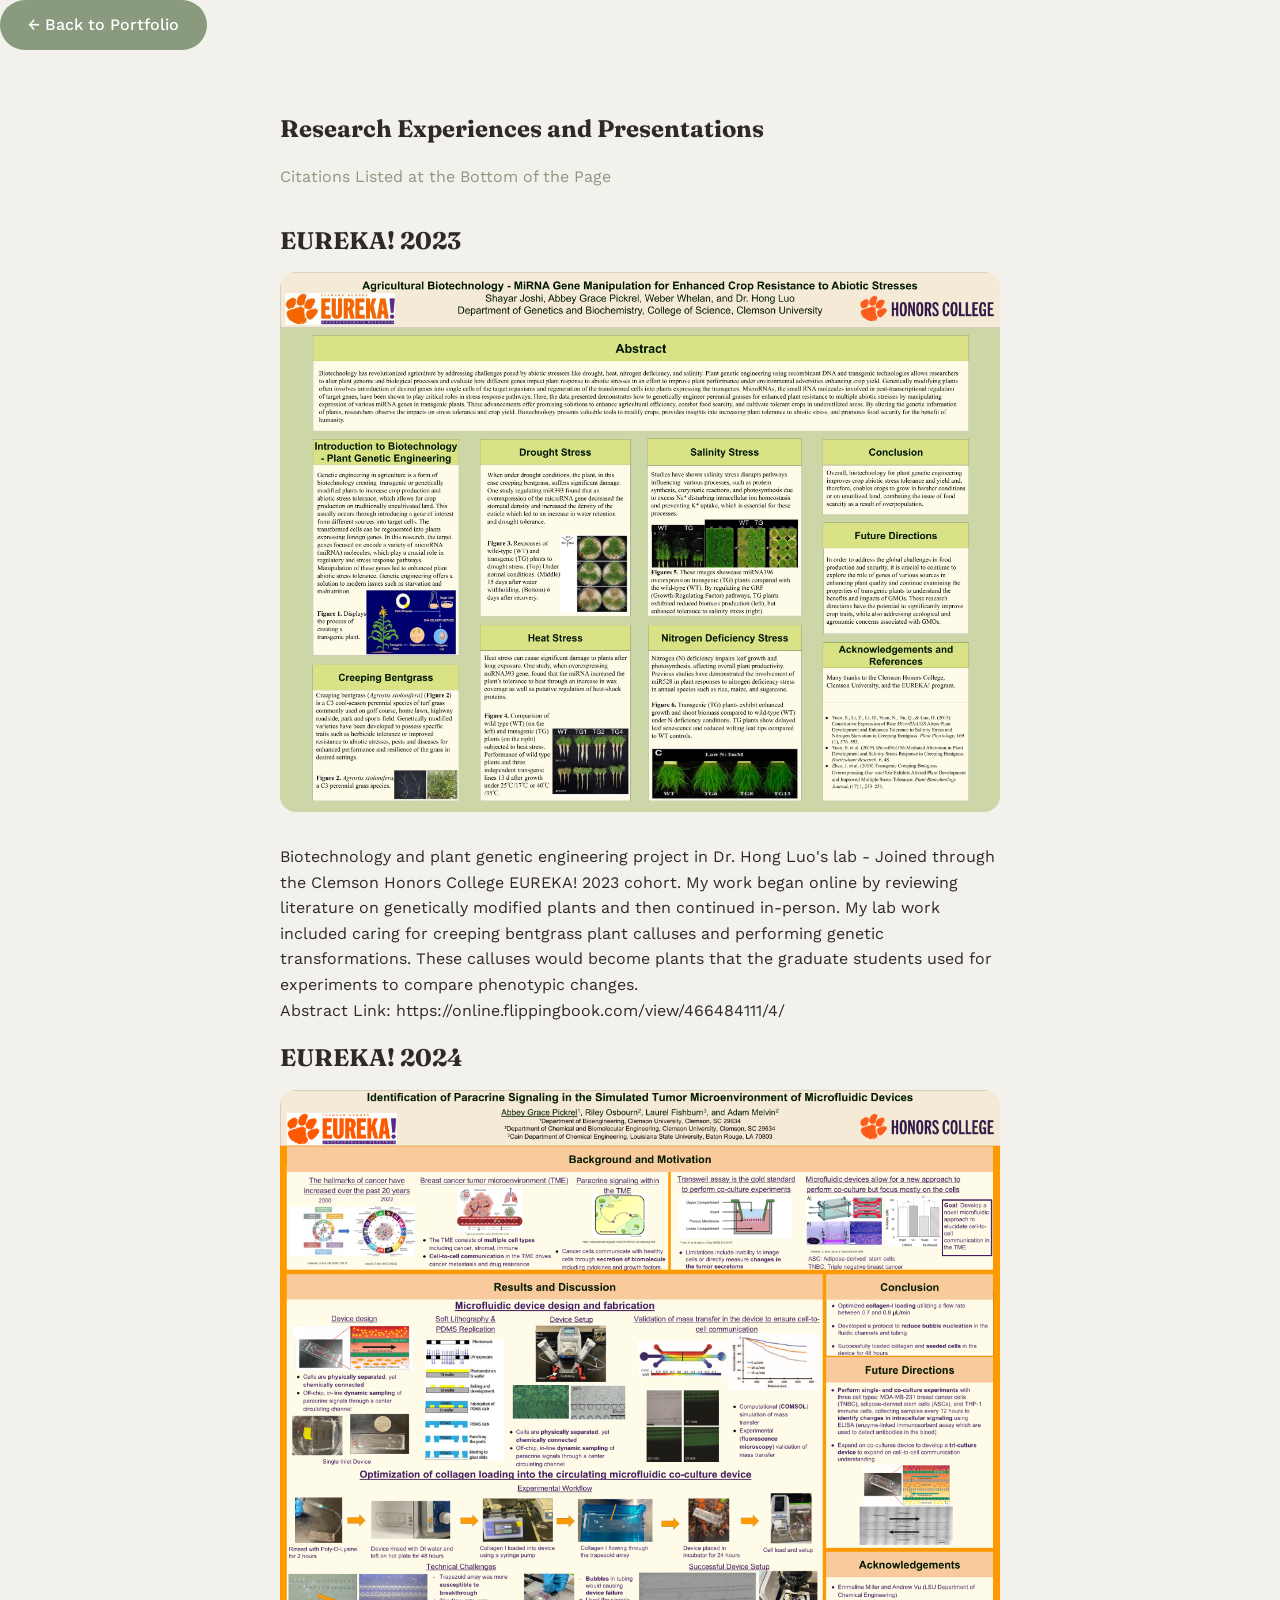
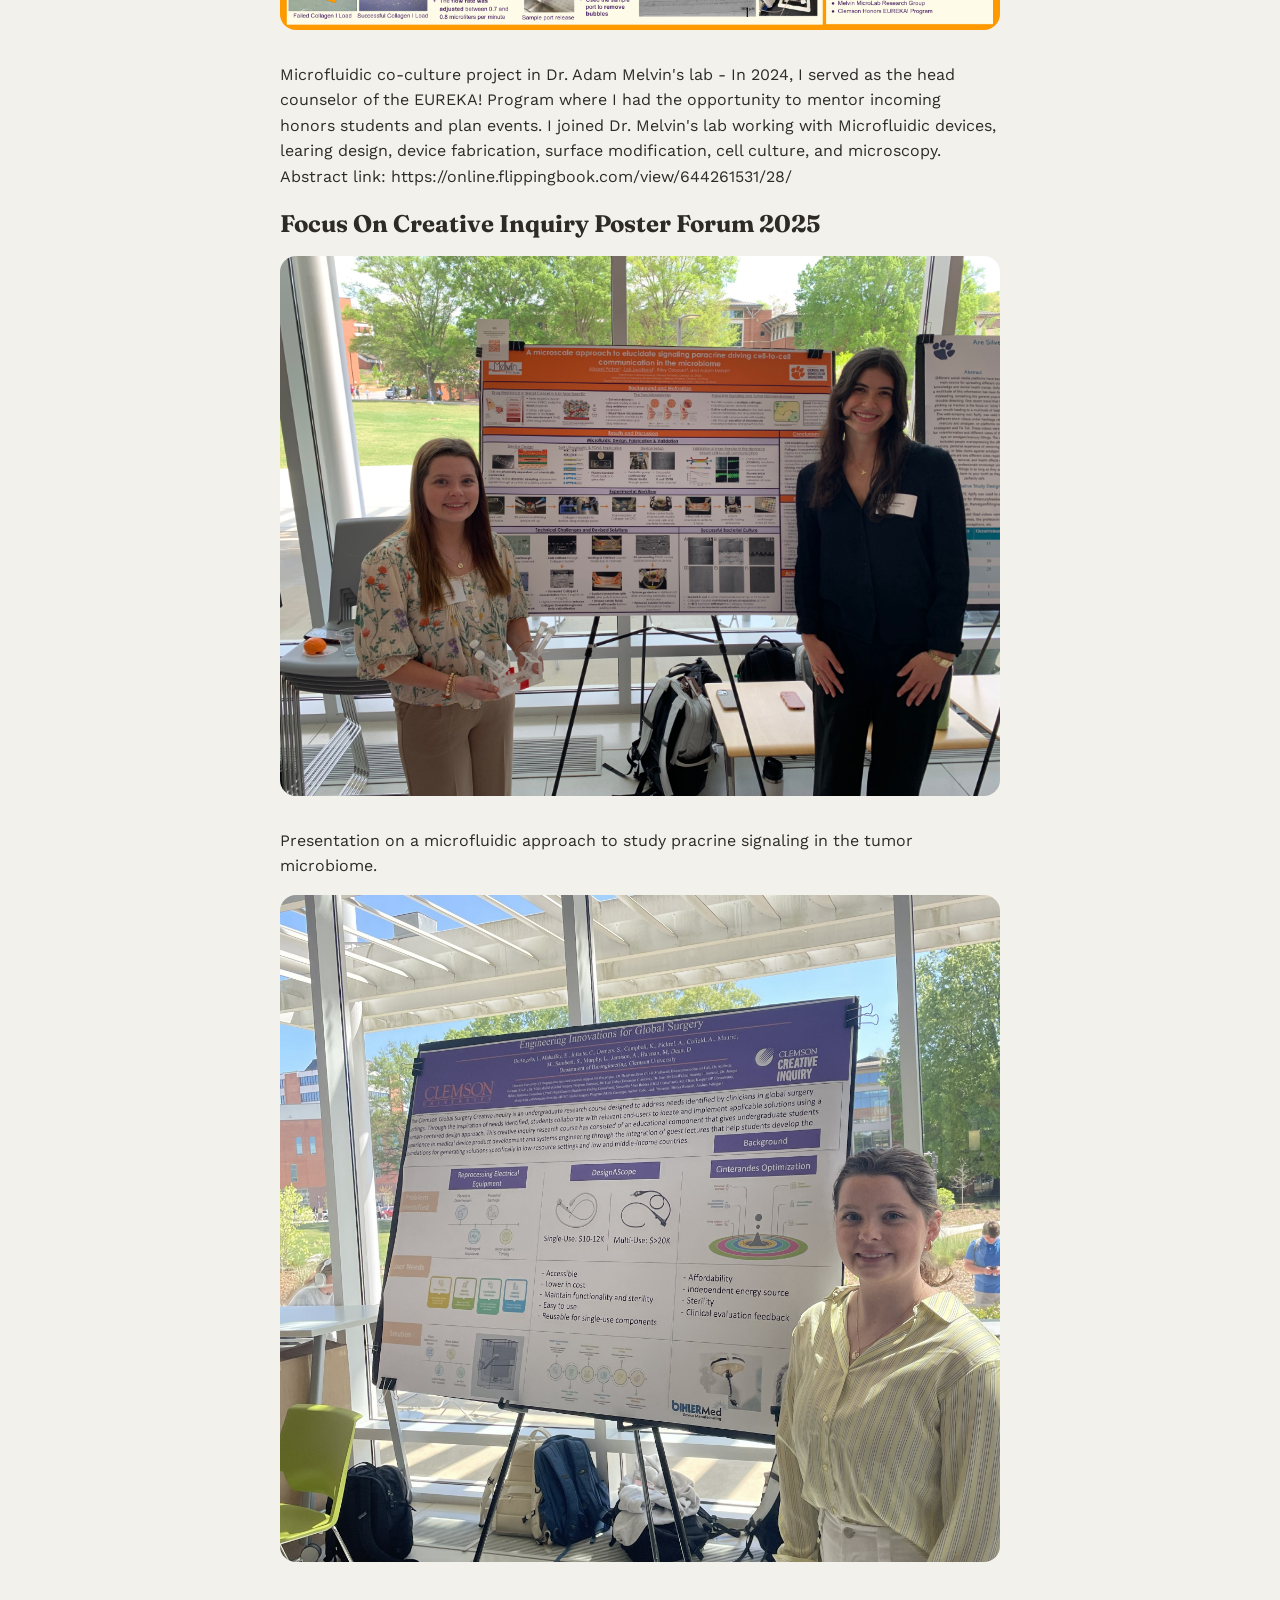
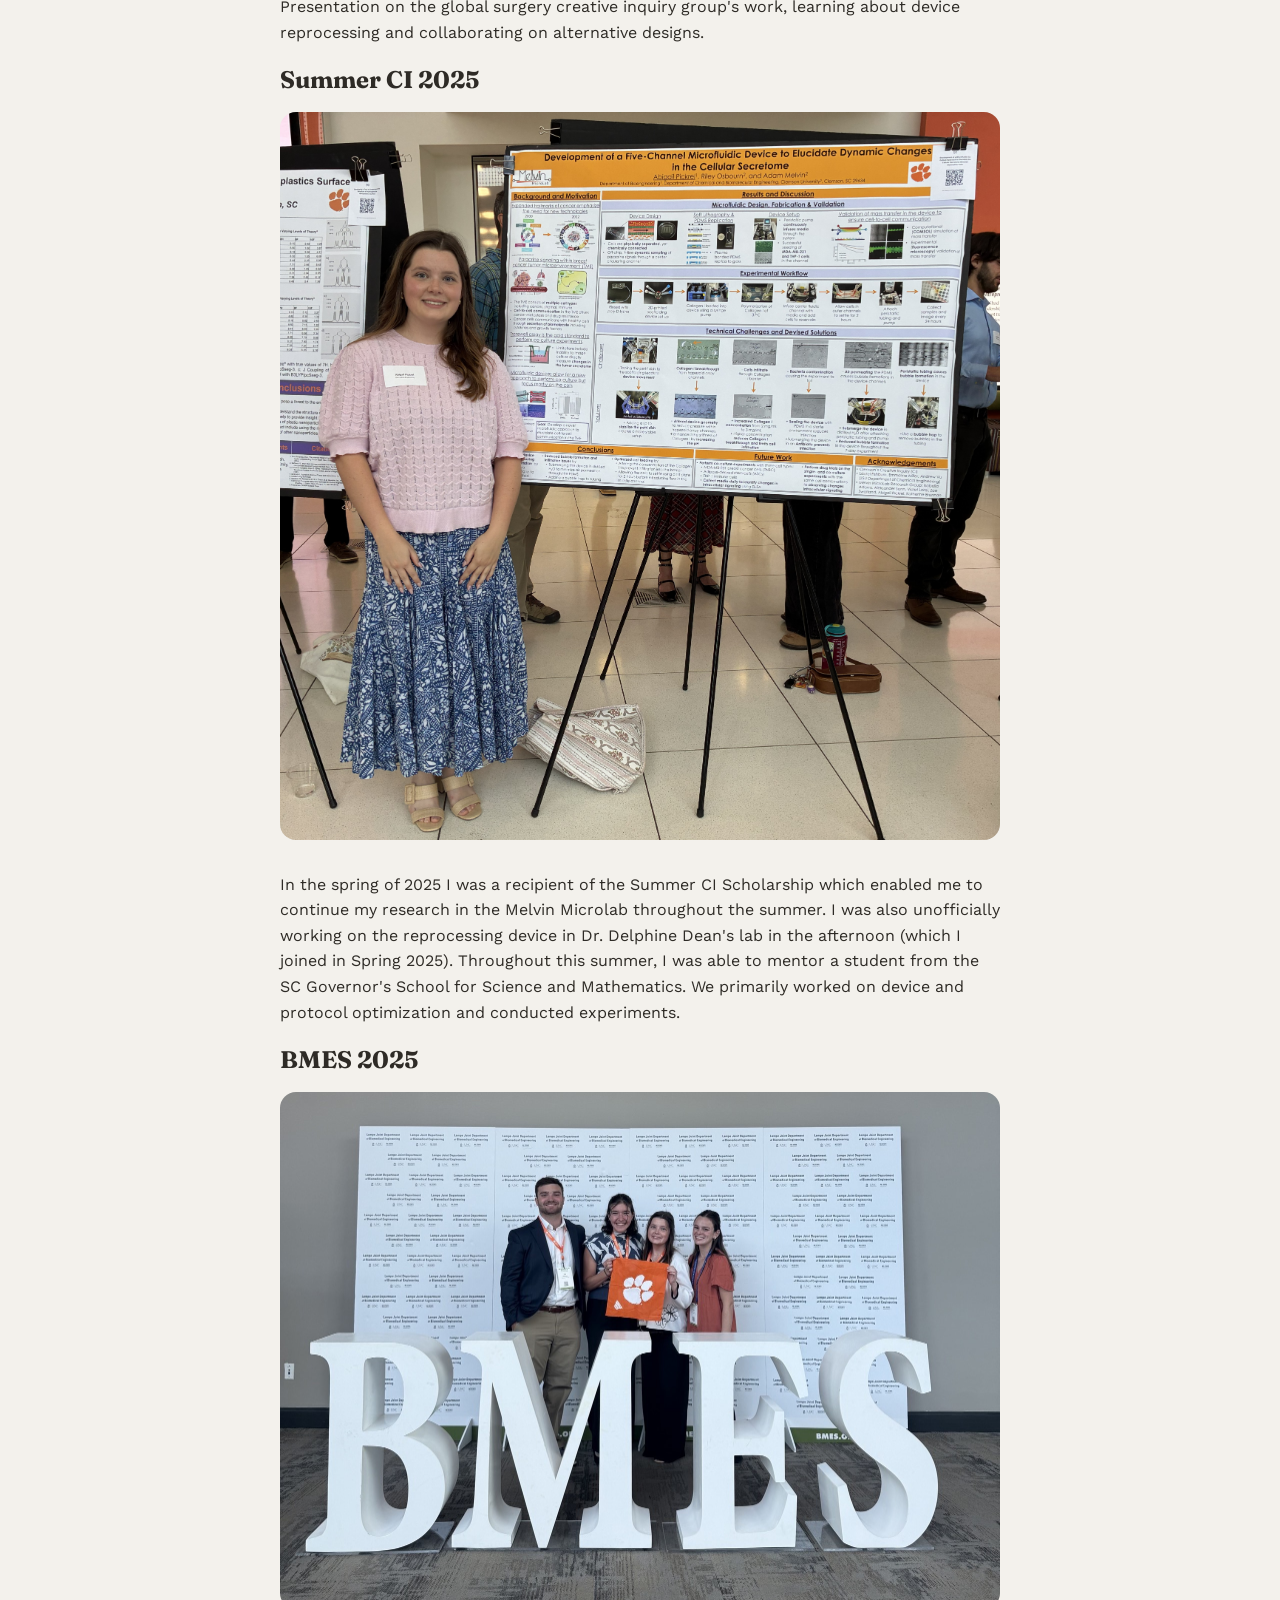
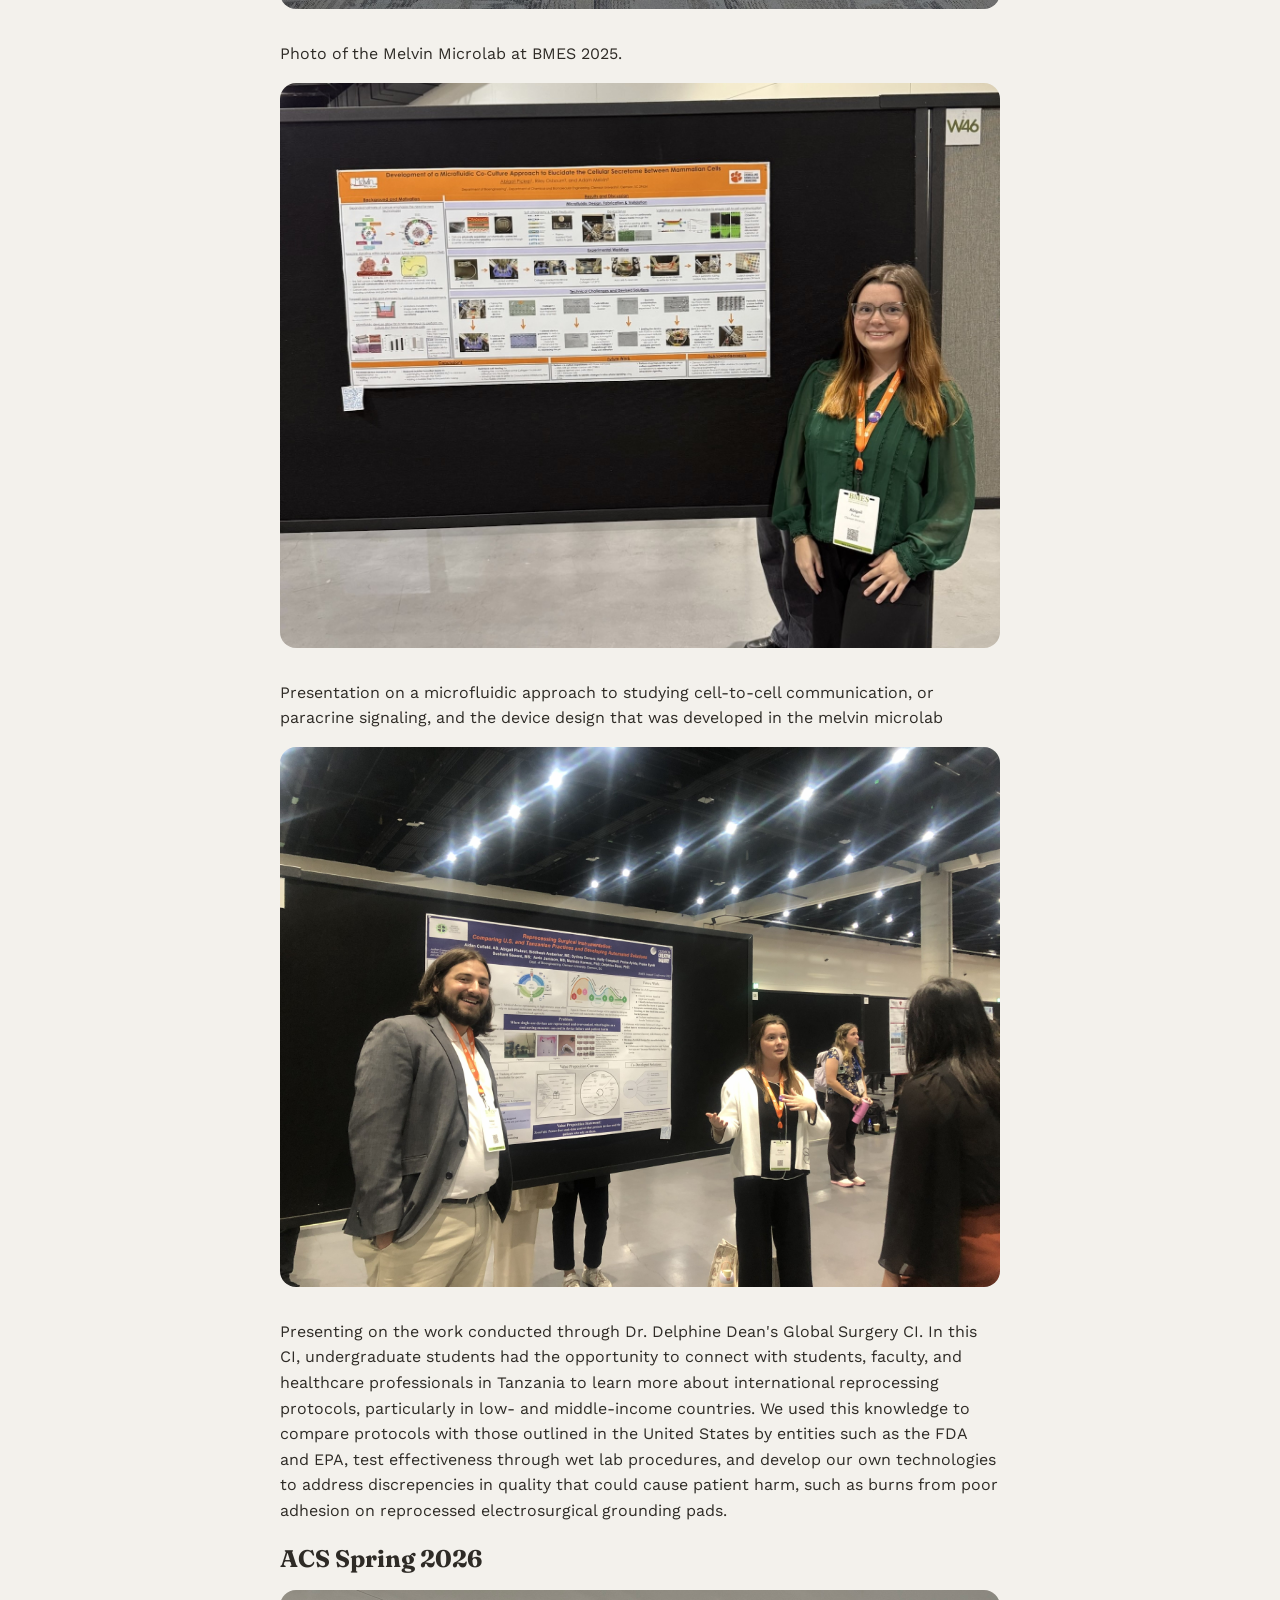
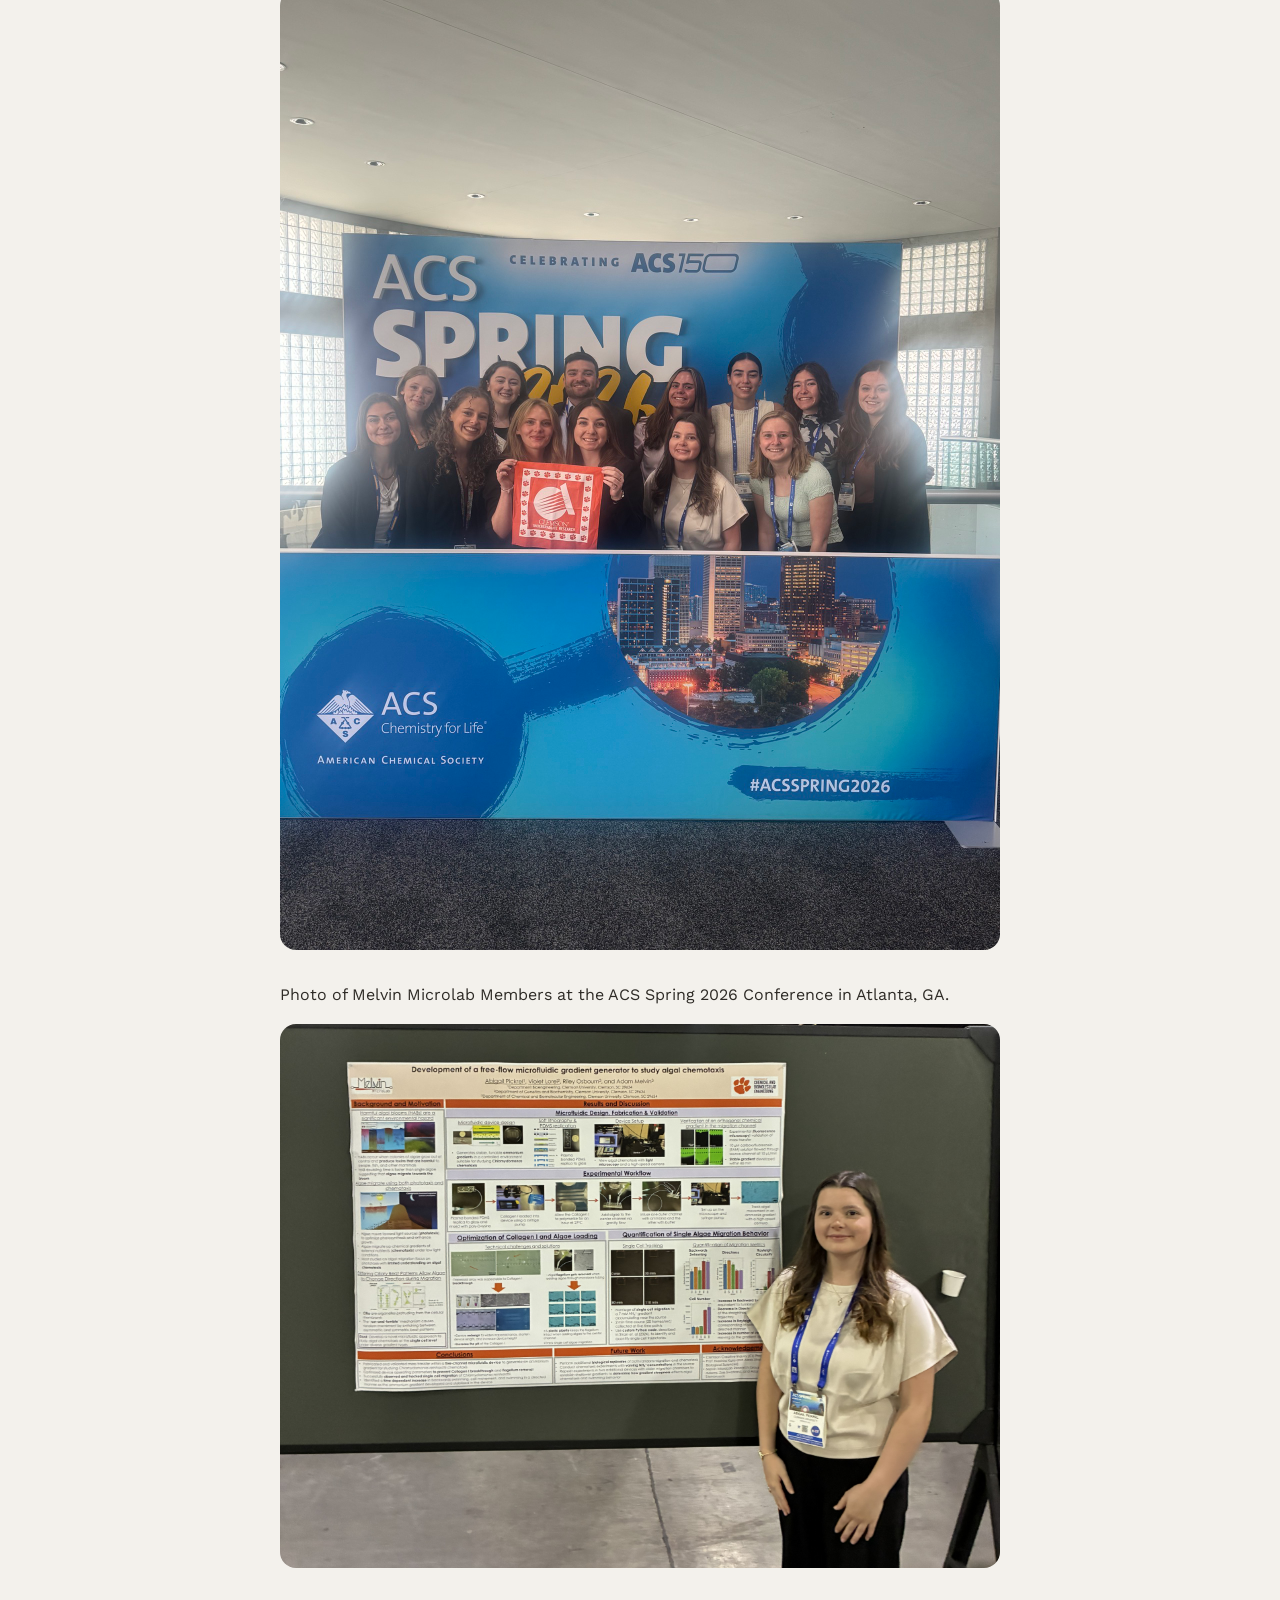
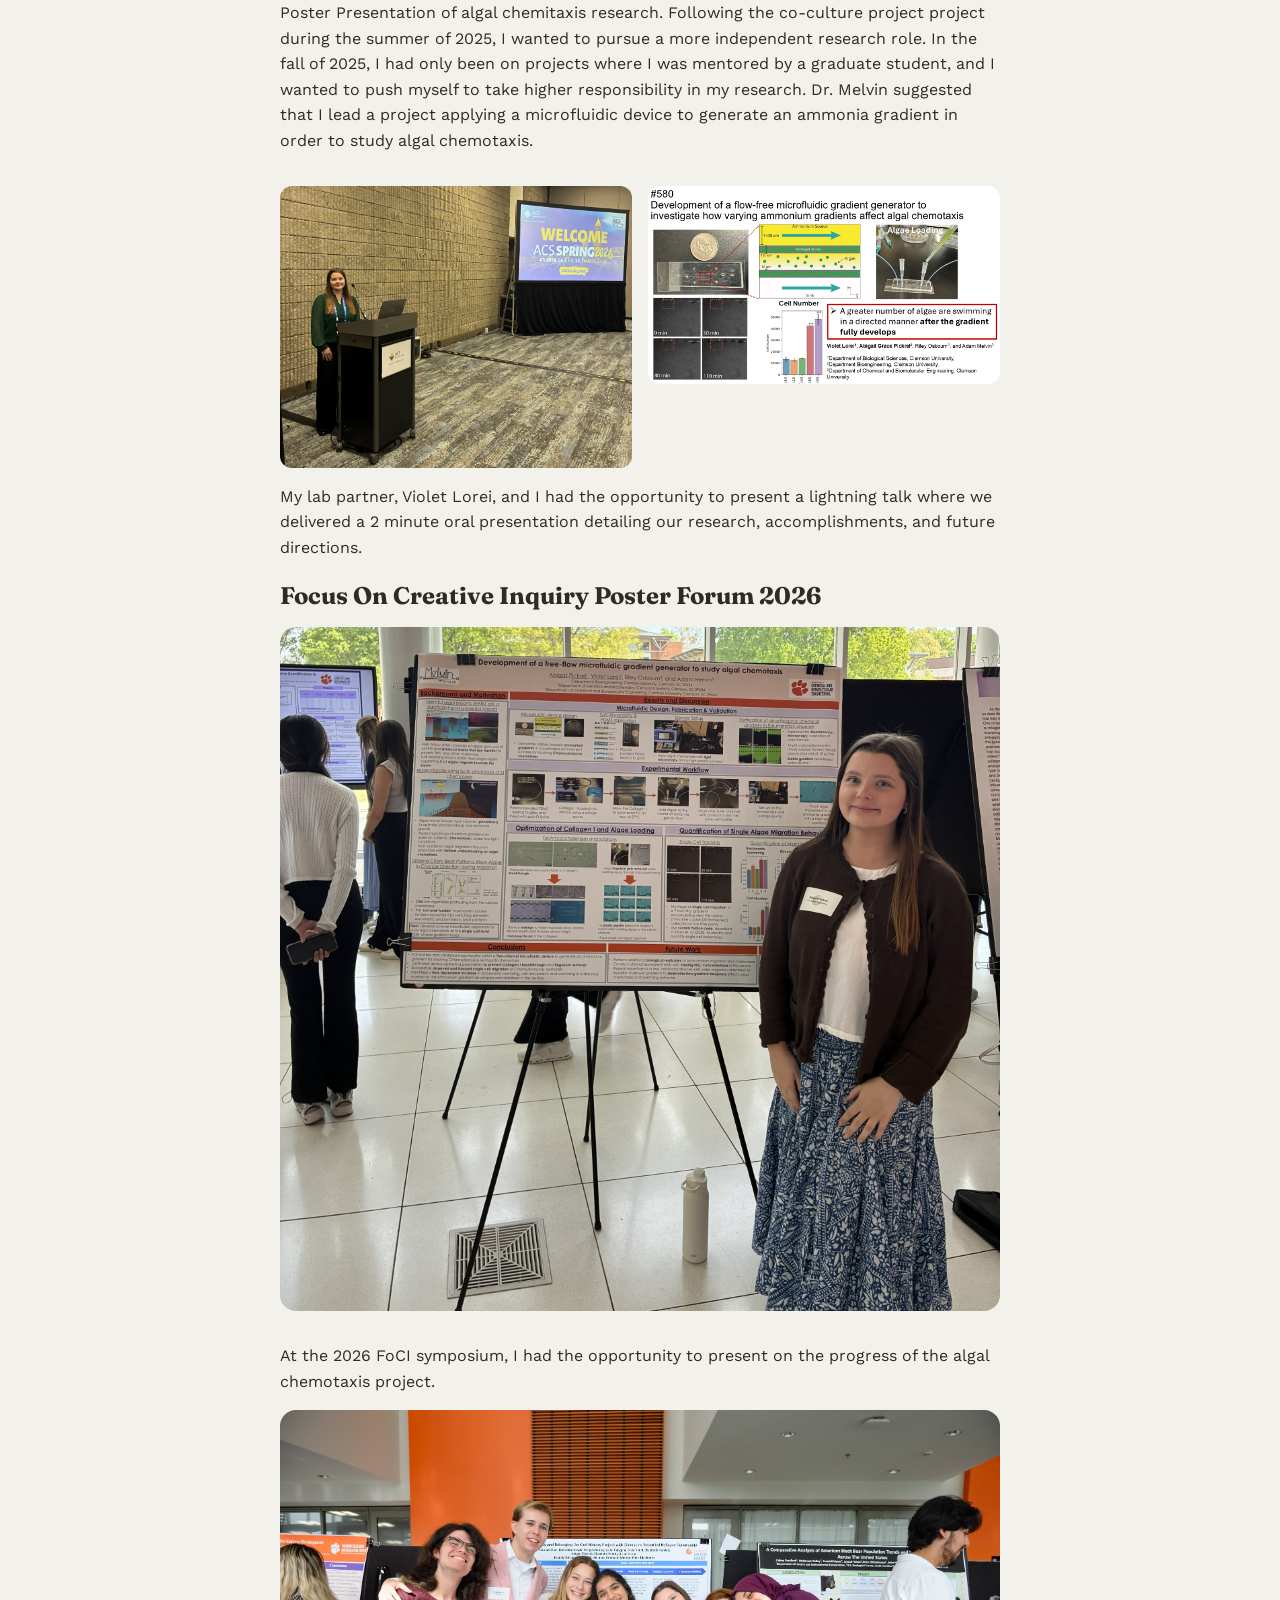
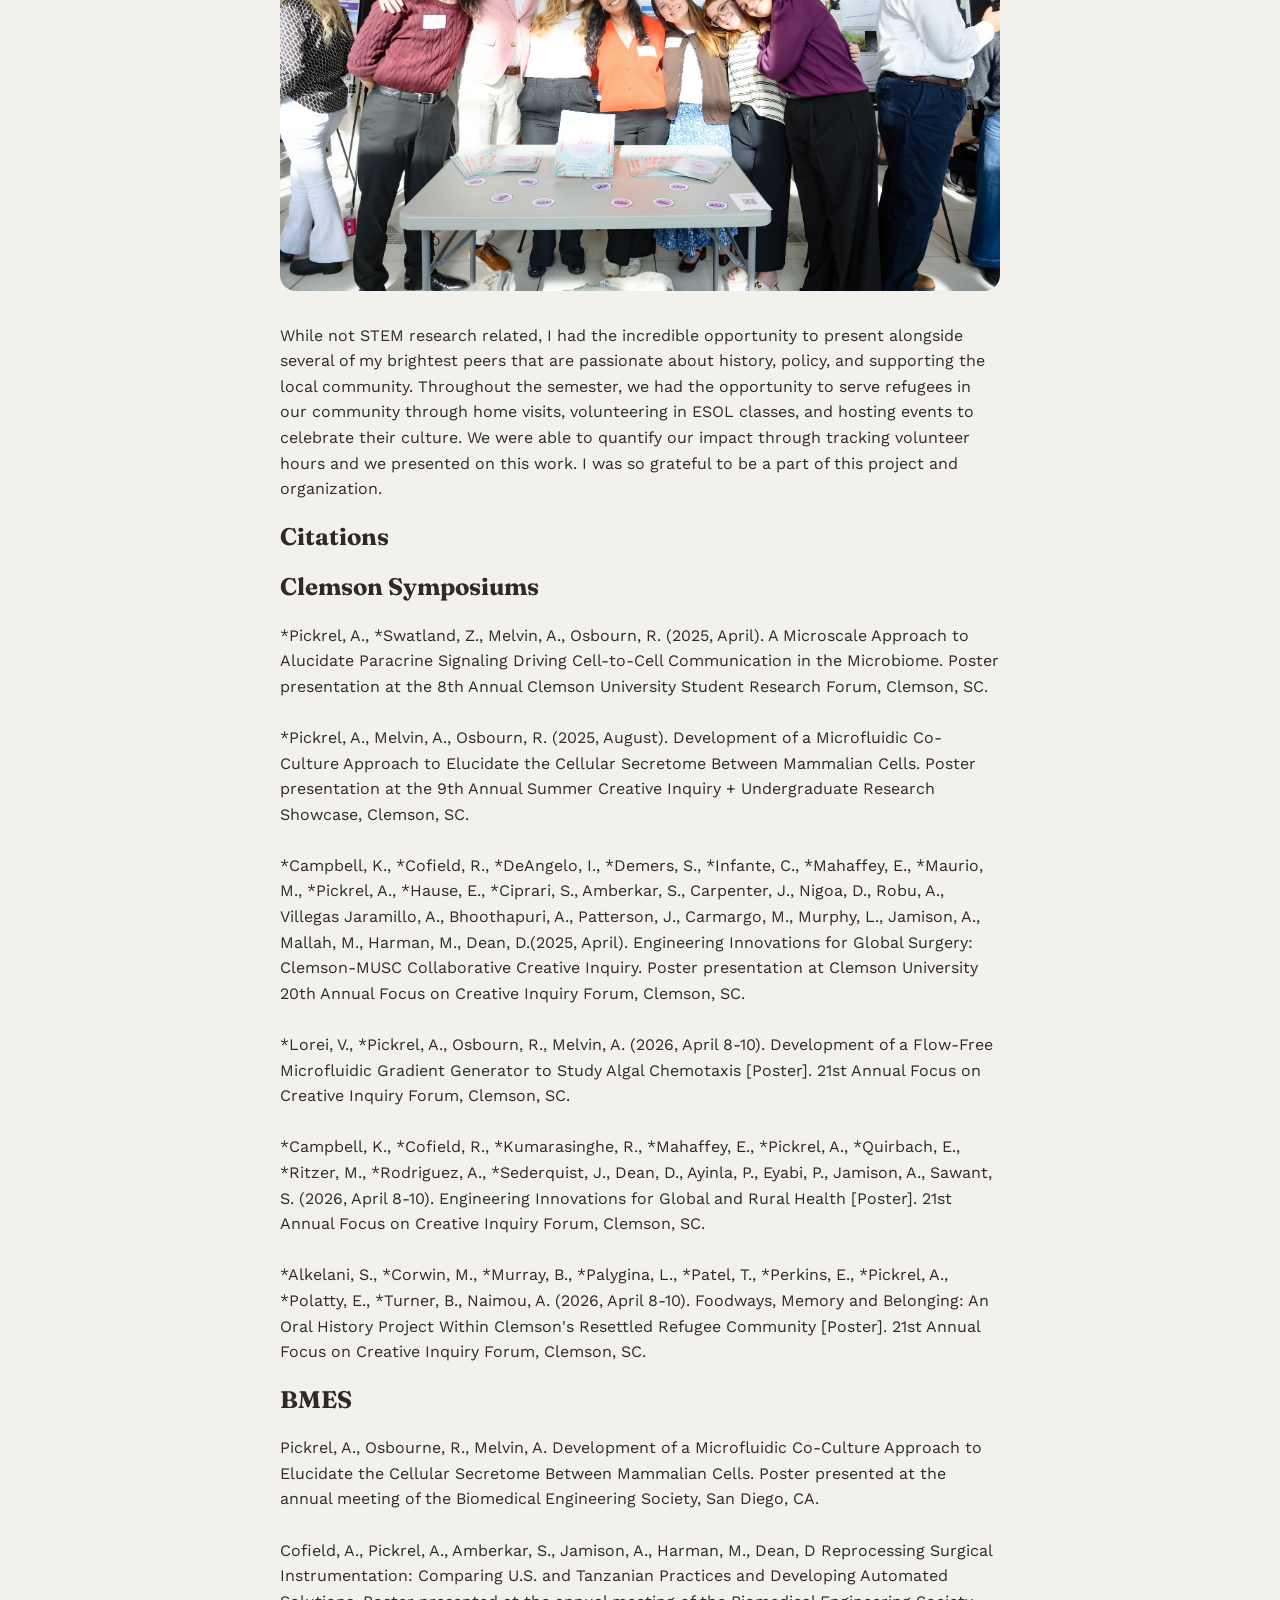
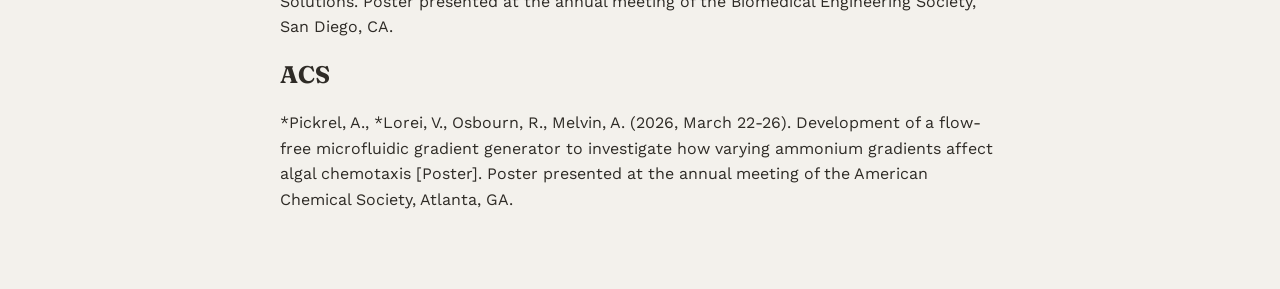
==== project1.html @ 8c3e798c "Initial Portfolio Upload Initial Portfolio Upload" ====
<!DOCTYPE html>
<html lang="en">
<head>
  <meta charset="UTF-8">
  <meta name="viewport" content="width=device-width, initial-scale=1.0">
  <title>Project Title One — Abigail Pickrel</title>
  <link rel="preconnect" href="https://fonts.googleapis.com">
  <link href="https://fonts.googleapis.com/css2?family=Fraunces:opsz,wght@9..144,400;9..144,600&family=Work+Sans:wght@400;500;600&display=swap" rel="stylesheet">
  <link rel="stylesheet" href="style.css">
</head>
<body>

  <a href="index.html" class="btn">&larr; Back to Portfolio</a>

  <section class="project-detail">
    <h1>Research Experiences and Presentations</h1>
    <p class="project-subtitle">Citations Listed at the Bottom of the Page</p>
<h2>EUREKA! 2023</h2>
    <img src="images/EUREKA Poster - Abigail Pickrel.jpg" alt="Project One main image" class="detail-image">

    <p>Biotechnology and plant genetic engineering project in Dr. Hong Luo's lab - Joined through the Clemson Honors College EUREKA! 2023 cohort.
        My work began online by reviewing literature on genetically modified plants and then continued in-person. 
        My lab work included caring for creeping bentgrass plant calluses and performing genetic transformations. These calluses would 
        become plants that the graduate students used for experiments to compare phenotypic changes.
        <br>Abstract Link: https://online.flippingbook.com/view/466484111/4/
    </p>
<h2>EUREKA! 2024</h2>
    <img src="images/EUREKA Poster 2024 - Abbey Grace.jpg" alt="Project One main image" class="detail-image">

    <p>Microfluidic co-culture project in Dr. Adam Melvin's lab - In 2024, I served as the head counselor of the 
        EUREKA! Program where I had the opportunity to mentor incoming honors students
        and plan events. I joined Dr. Melvin's lab working with Microfluidic devices, learing design,
        device fabrication, surface modification, cell culture, and microscopy.
        <br>Abstract link: https://online.flippingbook.com/view/644261531/28/
    </p>
   <h2>Focus On Creative Inquiry Poster Forum 2025</h2>
    <img src="images/IMG_6583 (1).JPG" alt="Project One main image" class="detail-image">
    <p>Presentation on a microfluidic approach to study pracrine signaling in the tumor microbiome.</p>

    <img src="images/IMG_6561 (3).jpg" alt="Project One main image" class="detail-image">
    <p>Presentation on the global surgery creative inquiry group's work, learning about 
        device reprocessing and collaborating on alternative designs.
    </p>
    <h2>Summer CI 2025</h2>
    <img src="images/IMG_7036 (2).jpg" alt="Project One main image" class="detail-image">
    <p>In the spring of 2025 I was a recipient of the Summer CI Scholarship which
        enabled me to continue my research in the Melvin Microlab throughout the 
        summer. I was also unofficially working on the reprocessing device in Dr.
        Delphine Dean's lab in the afternoon (which I joined in Spring 2025). 
        Throughout this summer, I was able to mentor a student from the SC 
        Governor's School for Science and Mathematics. We primarily worked on device
        and protocol optimization and conducted experiments.
        </p>

    <h2>BMES 2025</h2> 
    <img src="images/BMES_img1.JPG" alt="Project One main image" class="detail-image">
    <p>Photo of the Melvin Microlab at BMES 2025.</p>
    <img src="images/bmes_photo2.jpg" alt="Project One main image" class="detail-image">
    <p>Presentation on a microfluidic approach to studying cell-to-cell communication,
        or paracrine signaling, and the device design that was developed in the melvin microlab
    </p>
    <img src="images/BMES_image2.jpg" alt="Project One main image" class="detail-image">
    <p>Presenting on the work conducted through Dr. Delphine Dean's Global Surgery CI.
        In this CI, undergraduate students had the opportunity to connect with students,
        faculty, and healthcare professionals in Tanzania to learn more about international
        reprocessing protocols, particularly in low- and middle-income countries. We used
        this knowledge to compare protocols with those outlined in the United States by
        entities such as the FDA and EPA, test effectiveness through wet lab procedures,
        and develop our own technologies to address discrepencies in quality that could 
        cause patient harm, such as burns from poor adhesion on reprocessed electrosurgical 
        grounding pads.
    </p>
        
    <h2>ACS Spring 2026</h2>
    <img src="images/IMG_9964.JPG" alt="Project One main image" class="detail-image">
    <p>Photo of Melvin Microlab Members at the ACS Spring 2026 Conference in Atlanta, GA.</p>
    <img src="images/ACS Photo 2.jpg" alt="Project One main image" class="detail-image">
    <p>Poster Presentation of algal chemitaxis research. Following the co-culture project project during the summer of 2025, 
        I wanted to pursue a more independent research role. In the fall of 2025, I had only been on projects where I was 
        mentored by a graduate student, and I wanted to push myself to take higher responsibility in my research. Dr. Melvin
        suggested that I lead a project applying a microfluidic device to generate an ammonia gradient in order to study 
        algal chemotaxis. 
   </p>
    <div class="detail-gallery">
      <img src="images/ACS img 3.jpg" alt="Project One detail shot">
      <img src="images/Algae ACS Lightning-AM (1).jpg" alt="Project One detail shot two">
       </div>
    <p>My lab partner, Violet Lorei, and I had the opportunity to present a lightning talk where we delivered a 2 minute oral 
        presentation detailing our research, accomplishments, and future directions.
    </p>
    <h2>Focus On Creative Inquiry Poster Forum 2026</h2>
    <img src="images/foci 2026 img 1.jpg" alt="Project One main image" class="detail-image">
    <p>At the 2026 FoCI symposium, I had the opportunity to present on the progress of the algal chemotaxis project.</p>
    <img src="images/IMG_9653 (1).jpeg" alt="Project One main image" class="detail-image">
    <p>While not STEM research related, I had the incredible opportunity to present alongside several of my brightest peers
        that are passionate about history, policy, and supporting the local community. Throughout the semester, we had the 
        opportunity to serve refugees in our community through home visits, volunteering in ESOL classes, and hosting events
        to celebrate their culture. We were able to quantify our impact through tracking volunteer hours and we presented 
        on this work. I was so grateful to be a part of this project and organization.
    </p>
<h1>Citations</h1>
<h2>Clemson Symposiums</h2>
<p>*Pickrel, A., *Swatland, Z., Melvin, A., Osbourn, R. (2025, April). A Microscale Approach to Alucidate Paracrine Signaling Driving Cell-to-Cell Communication in the Microbiome. Poster presentation at the 8th Annual Clemson University Student Research Forum, Clemson, SC. 

<br><br>*Pickrel, A., Melvin, A., Osbourn, R. (2025, August). Development of a Microfluidic Co-Culture Approach to Elucidate the Cellular Secretome Between Mammalian Cells. Poster presentation at the 9th Annual Summer Creative Inquiry + Undergraduate Research Showcase, Clemson, SC.

<br><br>*Campbell, K., *Cofield, R., *DeAngelo, I., *Demers, S., *Infante, C., *Mahaffey, E., *Maurio, M., *Pickrel, A., *Hause, E., *Ciprari, S., Amberkar, S., Carpenter, J., Nigoa, D., Robu, A., Villegas Jaramillo, A., Bhoothapuri, A., Patterson, J., Carmargo, M., Murphy, L., Jamison, A., Mallah, M., Harman, M., Dean, D.(2025, April). Engineering Innovations for Global Surgery: Clemson-MUSC Collaborative Creative Inquiry. Poster presentation at Clemson University 20th Annual Focus on Creative Inquiry Forum, Clemson, SC.

<br><br>*Lorei, V., *Pickrel, A., Osbourn, R., Melvin, A. (2026, April 8-10). Development of a Flow-Free Microfluidic Gradient Generator to Study Algal Chemotaxis [Poster]. 21st Annual Focus on Creative Inquiry Forum, Clemson, SC. 

<br><br>*Campbell, K., *Cofield, R., *Kumarasinghe, R., *Mahaffey, E., *Pickrel, A., *Quirbach, E., *Ritzer, M., *Rodriguez, A., *Sederquist, J., Dean, D., Ayinla, P., Eyabi, P., Jamison, A., Sawant, S. (2026, April 8-10). Engineering Innovations for Global and Rural Health [Poster]. 21st Annual Focus on Creative Inquiry Forum, Clemson, SC. 

<br><br>*Alkelani, S., *Corwin, M., *Murray, B., *Palygina, L., *Patel, T., *Perkins, E., *Pickrel, A., *Polatty, E., *Turner, B., Naimou, A. (2026, April 8-10). Foodways, Memory and Belonging: An Oral History Project Within Clemson's Resettled Refugee Community [Poster]. 21st Annual Focus on Creative Inquiry Forum, Clemson, SC. 

</p><h2>BMES</h2>
<p>Pickrel, A., Osbourne, R., Melvin, A. Development of a Microfluidic Co-Culture Approach to Elucidate the Cellular Secretome Between Mammalian Cells. Poster presented at the annual meeting of the Biomedical Engineering Society, San Diego, CA.  

<br><br>Cofield, A., Pickrel, A., Amberkar, S., Jamison, A., Harman, M., Dean, D Reprocessing Surgical Instrumentation: Comparing U.S. and Tanzanian Practices and Developing Automated Solutions. Poster presented at the annual meeting of the Biomedical Engineering Society, San Diego, CA.  
</p>
<h2>ACS</h2>
<p>*Pickrel, A., *Lorei, V., Osbourn, R., Melvin, A. (2026, March 22-26). Development of a flow-free microfluidic gradient generator to investigate how varying ammonium gradients affect algal chemotaxis [Poster]. Poster presented at the annual meeting of the American Chemical Society, Atlanta, GA.  
</p>
  </section>

</body>
</html>
---- style.css ----
/* ===== COLOR VARIABLES ===== */
/* Change these 4 values and your whole site's palette updates */
:root {
  --bg: #F3F1EC;
  --sage: #8A9A7E;
  --terracotta: #C97B5A;
  --dark-text: #2E2B26;
}

/* ===== RESET / BASE ===== */
* {
  box-sizing: border-box;
}

body {
  margin: 0;
  background-color: var(--bg);
  color: var(--dark-text);
  font-family: 'Work Sans', sans-serif;
  line-height: 1.6;
}

h1, h2, h3 {
  font-family: 'Fraunces', serif;
  margin: 0 0 12px 0;
}

img {
  display: block;
  max-width: 100%;
}

/* ===== 1. HERO ===== */
.hero {
  background-color: var(--bg);
  padding: 100px 40px;
  text-align: center;
}

.hero h1 {
  font-size: clamp(2.5rem, 6vw, 5rem);
  color: var(--dark-text);
}


.hero p {
  font-size: 1.1rem;
  color: var(--sage);
  max-width: 500px;
  margin: 0 auto 28px auto;
}

/* ===== 2. PROJECT LIST ===== */
/* Wraps all rows, controls overall width and vertical spacing */
.project-list {
  max-width: 1000px;
  margin: 0 auto;
  padding: 10px 40px;
  display: flex;
  flex-direction: column;
  gap: 80px; /* generous vertical space = each project gets room to breathe */
}

/* ===== 3. PROJECT ROW (image + text side by side) ===== */
.project-row {
  display: flex;
  align-items: center;
  gap: 48px;
}

/* Every 2nd row reverses direction — this creates the zigzag/offset feel */
.project-row:nth-child(2n) {
  flex-direction: row-reverse;
}

/* Nudge alternating rows left/right so they feel asymmetric, not gridded */
.project-row:nth-child(odd) {
  margin-right: 8%;
}
.project-row:nth-child(even) {
  margin-left: 8%;
}

.project-image {
  flex: 1 1 55%;
  border-radius: 16px;
  box-shadow: 0 10px 30px rgba(0,0,0,0.08);
   max-width: 450px;      /* caps how wide it can get */
  height: 320px;         /* fixes the height so all thumbnails match */
  object-fit: cover;
}

.project-text {
  flex: 1 1 45%;
}

.project-text p {
  font-size: 1rem;
  margin-bottom: 20px;
}

/* ===== SCROLL REVEAL ===== */
/* Starting (hidden) state: invisible and shifted down slightly */
.reveal {
  opacity: 0;
  transform: translateY(40px);
  transition: opacity 0.8s ease, transform 0.8s ease;
}

/* JS adds this class when the row scrolls into view */
.reveal.visible {
  opacity: 1;
  transform: translateY(0);
}

/* Stack image above text on smaller screens instead of side-by-side */
@media (max-width: 700px) {
  .project-row,
  .project-row:nth-child(2n) {
    flex-direction: column;
    margin-left: 0;
    margin-right: 0;
  }
}

/* ===== 4. PATTERNED SECTION ===== */
/* Your one "fun" accent moment — used once, not repeated */
.pattern-section {
  background-image: url('images/pattern.jpg.jpg');
  background-repeat: no-repeat;
  background-size: 125%;
  background-position: 75% center;
  padding: 80px 40px;
  border-radius: 24px;
  text-align: center;
  color: white;
  max-width: 1100px;
  margin: 0 auto 60px auto;
}

.pattern-section h2 {
  color: white;
}

.pattern-section p {
  max-width: 500px;
  margin: 0 auto 24px auto;
}

/* ===== 5. BUTTONS ===== */
.btn {
  display: inline-block;
  background-color: var(--sage);
  color: white;
  padding: 12px 28px;
  border-radius: 999px;
  text-decoration: none;
  font-weight: 500;
  transition: background-color 0.2s ease;
}

.btn:hover {
  background-color: var(--terracotta);
}

/* Light variant for use on dark/colored backgrounds like .pattern-section */
.btn-light {
  background-color: white;
  color: var(--terracotta);
}

.btn-light:hover {
  background-color: var(--dark-text);
  color: white;
}

/* ===== FOOTER ===== */
.site-footer {
  text-align: center;
  padding: 30px;
  font-size: 0.85rem;
  color: var(--sage);
}

.hero-top {
  display: flex;
  align-items: center;
  justify-content: center;
  gap: 24px;
  margin-bottom: 16px;
}

.hero-photo {
  width: 200px;
  height: 200px;
  border-radius: 50%;
  object-fit: cover;
  object-position: 100% 0%;
  box-shadow: 0 8px 24px rgba(0,0,0,0.1);
  margin: 0; /* remove the old bottom margin since it's no longer stacked */
  flex-shrink: 0; /* keeps the photo from getting squished if space is tight */
}

.hero {
  position: relative; /* anchors the stars' absolute positioning to this section */
  overflow: hidden;   /* keeps any star that pokes past the edge from causing scroll issues */
}

.star {
  position: absolute;
  width: 40px;
  opacity: 0.85;
  pointer-events: none; /* stars won't block clicks on things beneath them */
}

/* Top-left cluster — scattered at different sizes/rotations/positions */

/* Top-right cluster */
.star-tr-1 { top: 25px;  right: 260px;  width: 106px; transform: rotate(15deg); }
.star-tr-2 { top: 40px;  right: 5px; width: 350px; transform: rotate(0deg); }
.star-tr-3 { top: 10px;  right: 15px; width: 220px; transform: rotate(-20deg); }

.portrait-section {
  position: relative;
  height: 500px;        /* controls how tall this section is */
  overflow: hidden;     /* slices off the half that goes past the edge */
}

.portrait-circle {
  width: 500px;
  height: 500px;
  border-radius: 50%;
  object-fit: cover;
  object-position: center 5%;
  position: absolute;
  top: 0;
  left: -200px;         /* half the width — pushes half of it off-screen */
  box-shadow: 0 10px 40px rgba(0,0,0,0.12);
}
.project-detail {
  max-width: 800px;
  margin: 0 auto;
  padding: 60px 40px;
}

.project-subtitle {
  color: var(--sage);
  margin-bottom: 32px;
}

.detail-image {
  width: 100%;
  border-radius: 16px;
  margin-bottom: 32px;
}

.detail-gallery {
  display: grid;
  grid-template-columns: repeat(auto-fit, minmax(200px, 1fr));
  gap: 16px;
  margin-top: 32px;
}

.detail-gallery img {
  width: 100%;
  border-radius: 12px;
}

.portrait-circle {
  width: 500px;
  height: 500px;
  border-radius: 50%;
  object-fit: cover;
  object-position: center 10%;
  position: absolute;
  top: 270px;
  left: -180px;
  transform: translateY(-50%);
  box-shadow: 0 10px 40px rgba(0,0,0,0.12);
  border: 8px solid var(--sage);   /* the rim */
}

.image-cluster {
  display: flex;
  gap: 16px;
  align-items: stretch;
}

.image-large {
  width: 60%;
  border-radius: 16px;
  object-fit: cover;
}

.image-stack {
  width: 40%;
  display: flex;
  flex-direction: column;
  gap: 16px;
}

.image-stack img {
  width: 100%;
  height: 50%;
  border-radius: 12px;
  object-fit: cover;
}

.image-pair {
  display: flex;
  gap: 16px;
  margin-top: 16px; /* space between the cluster above and this pair */
}

.image-pair img {
  width: 50%;
  border-radius: 12px;
  object-fit: cover;
}

.project-video {
  width: 100%;
  max-width: 350px;      /* controls the overall size */
  border-radius: 16px;
  box-shadow: 0 10px 30px rgba(0,0,0,0.08);
}
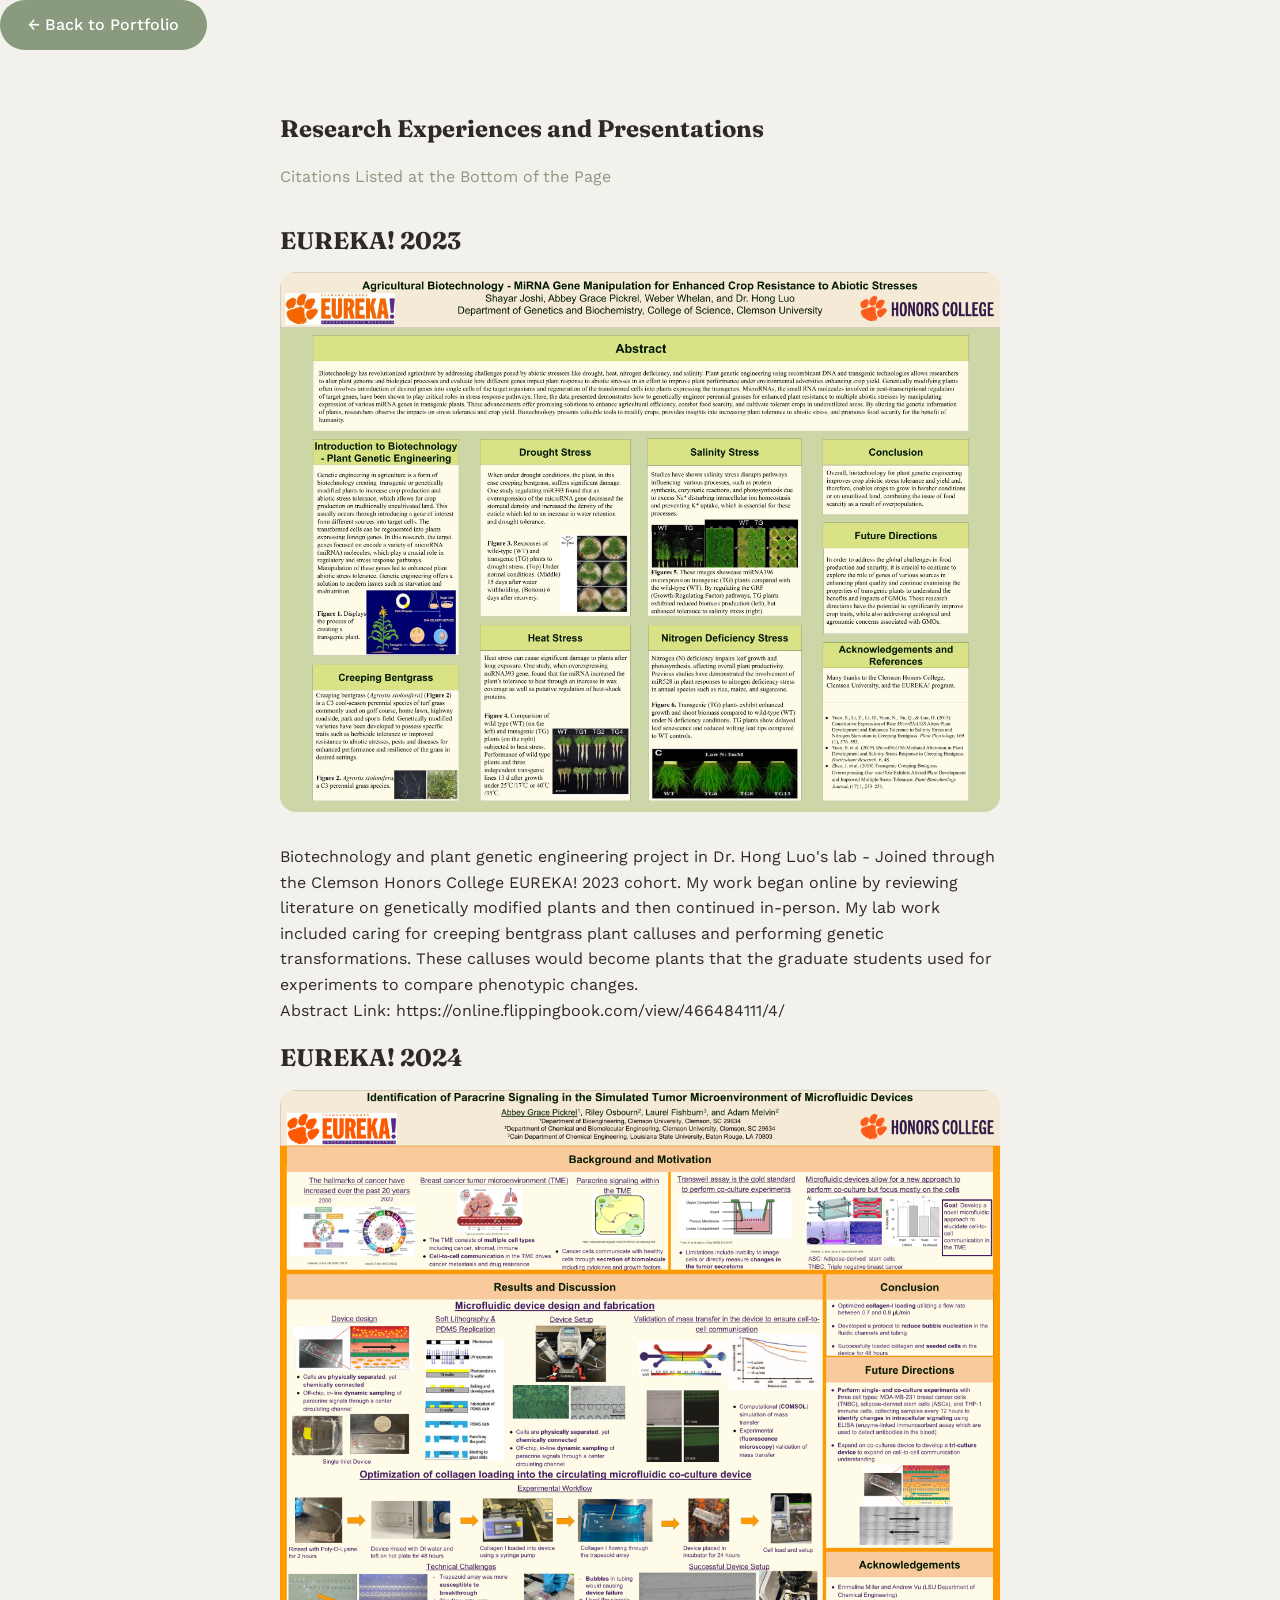
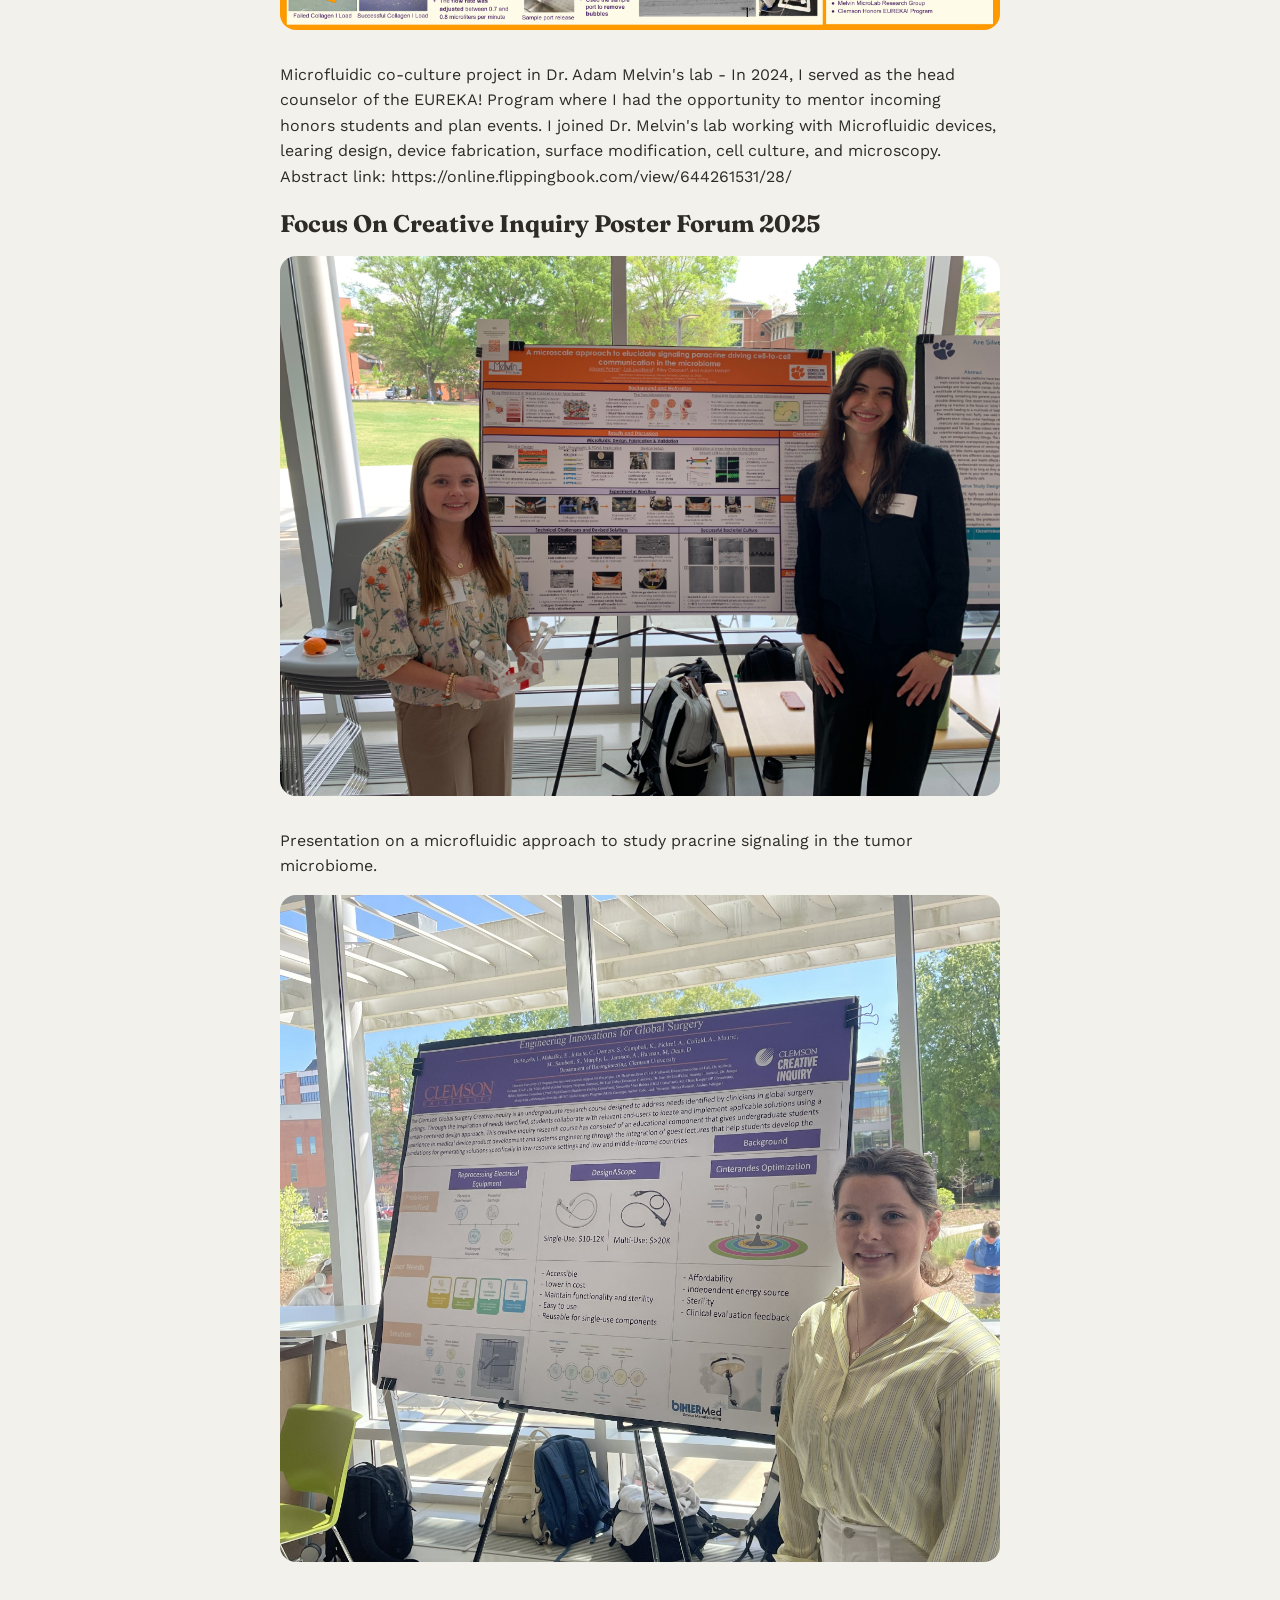
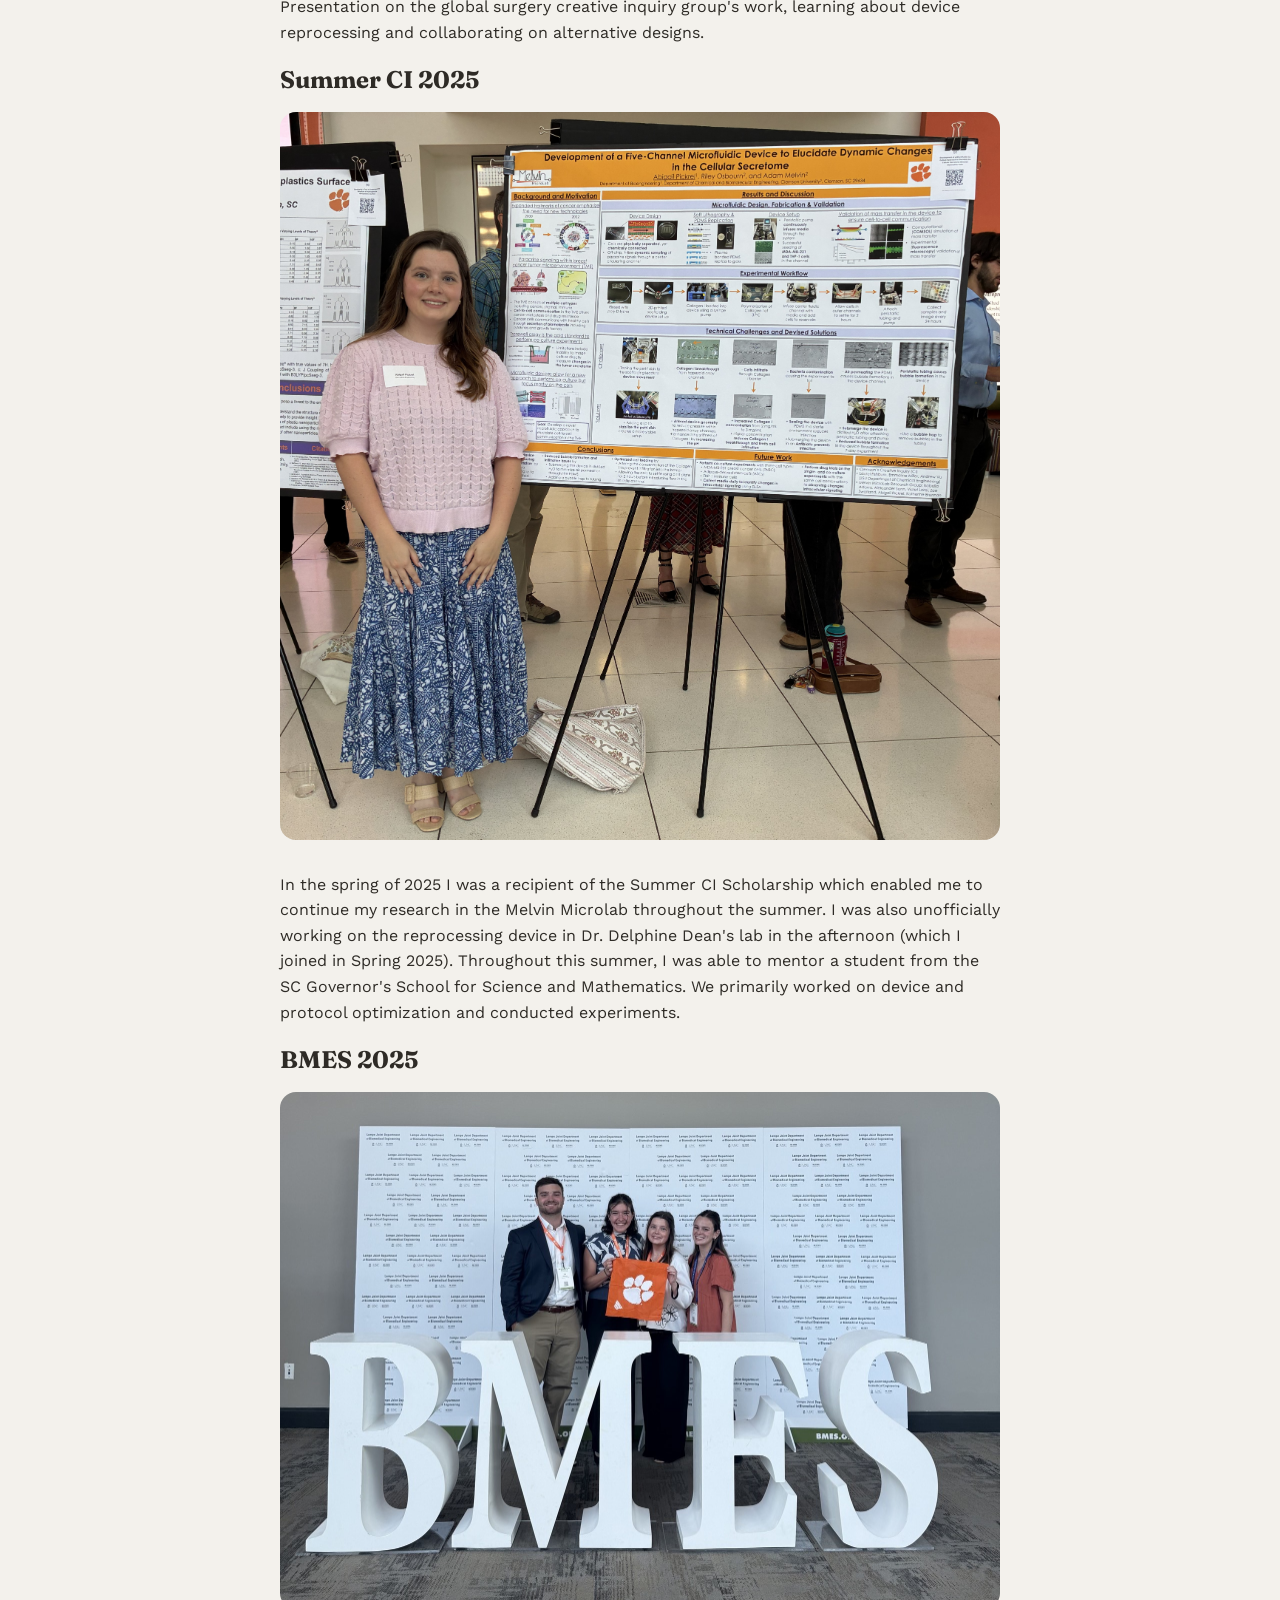
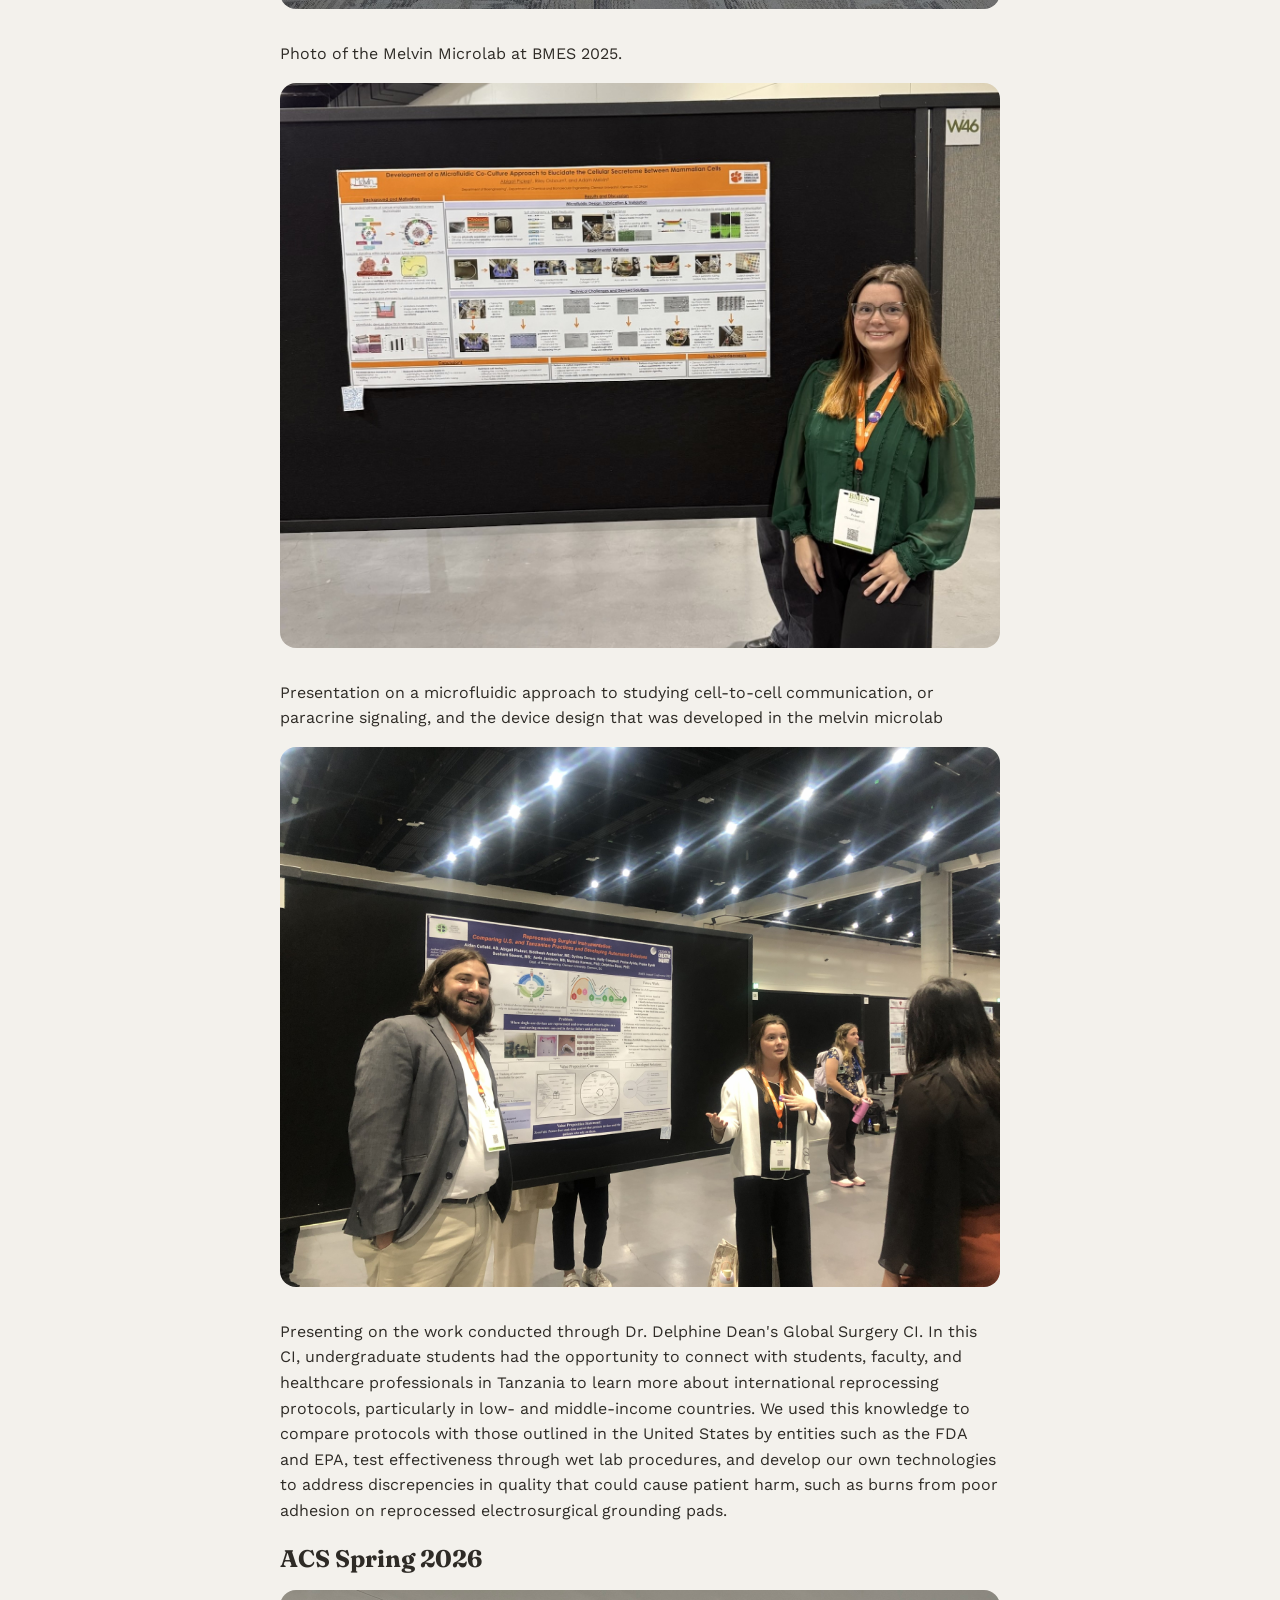
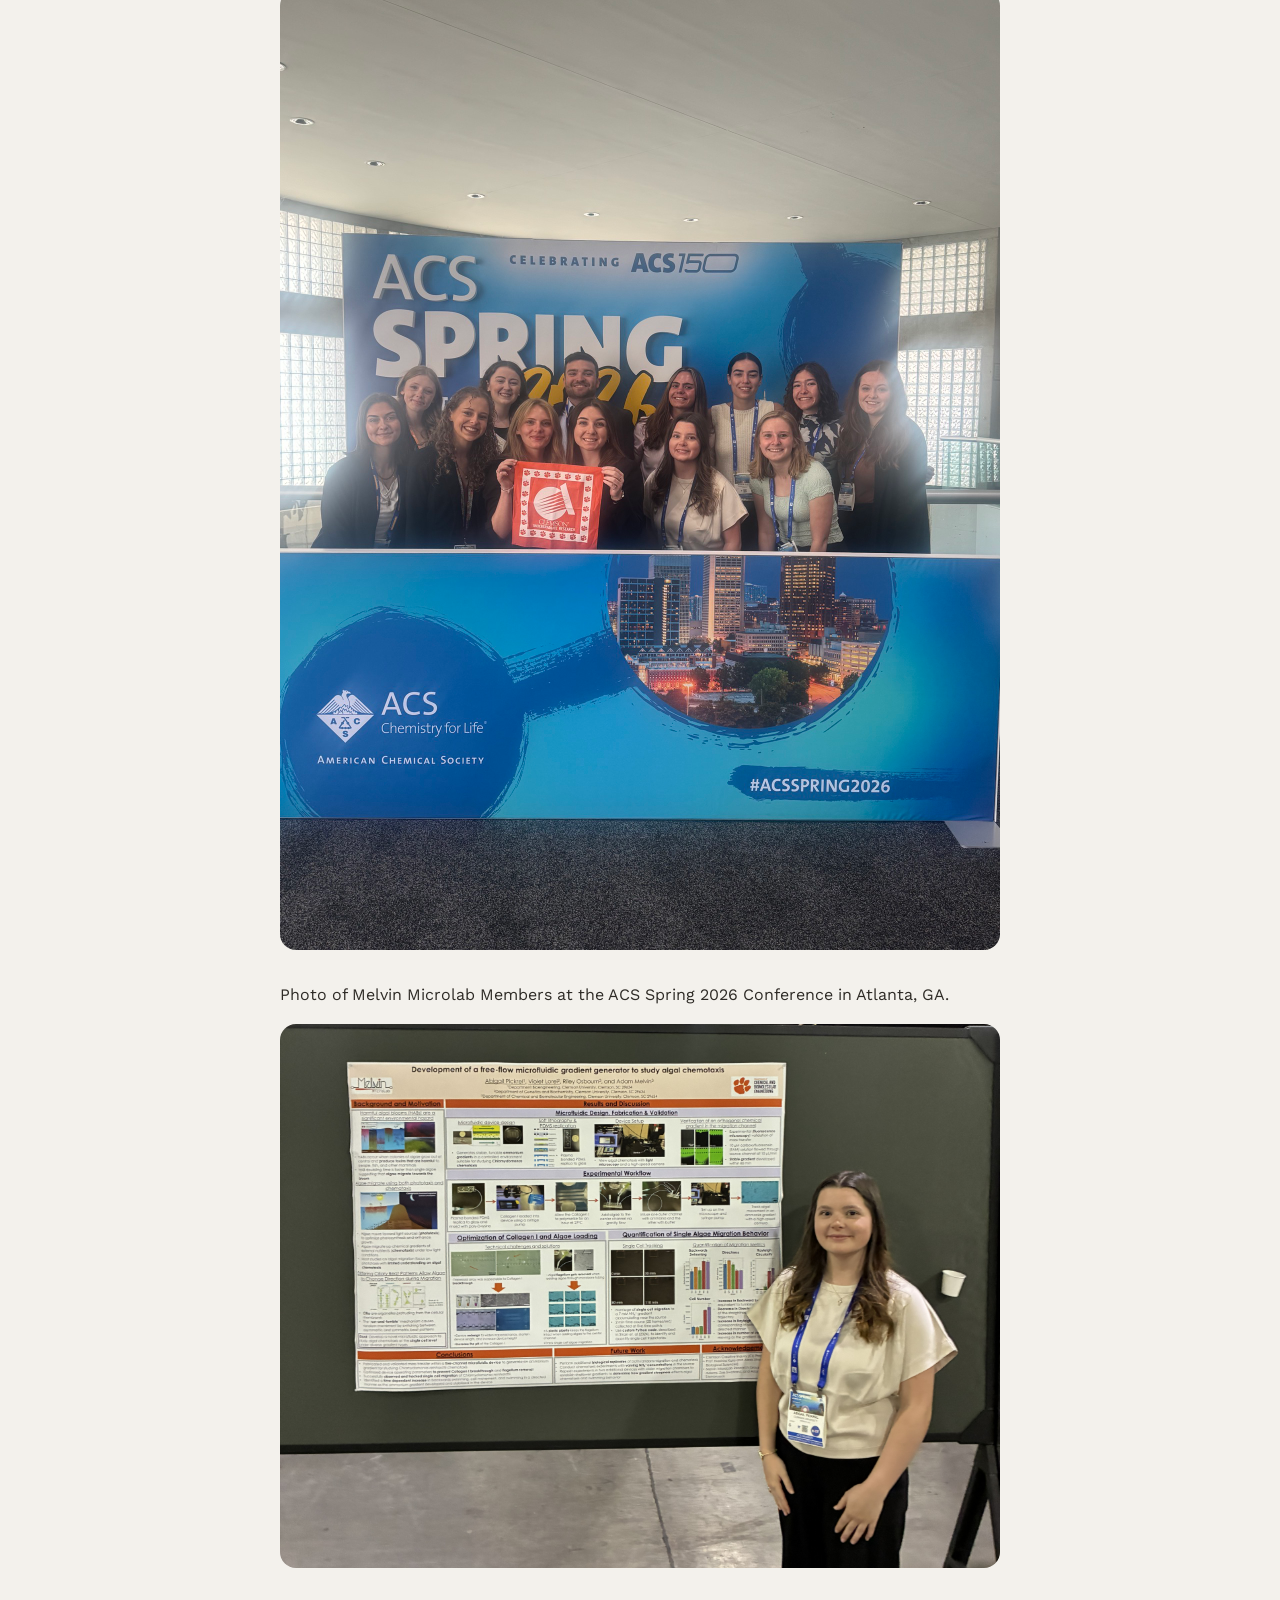
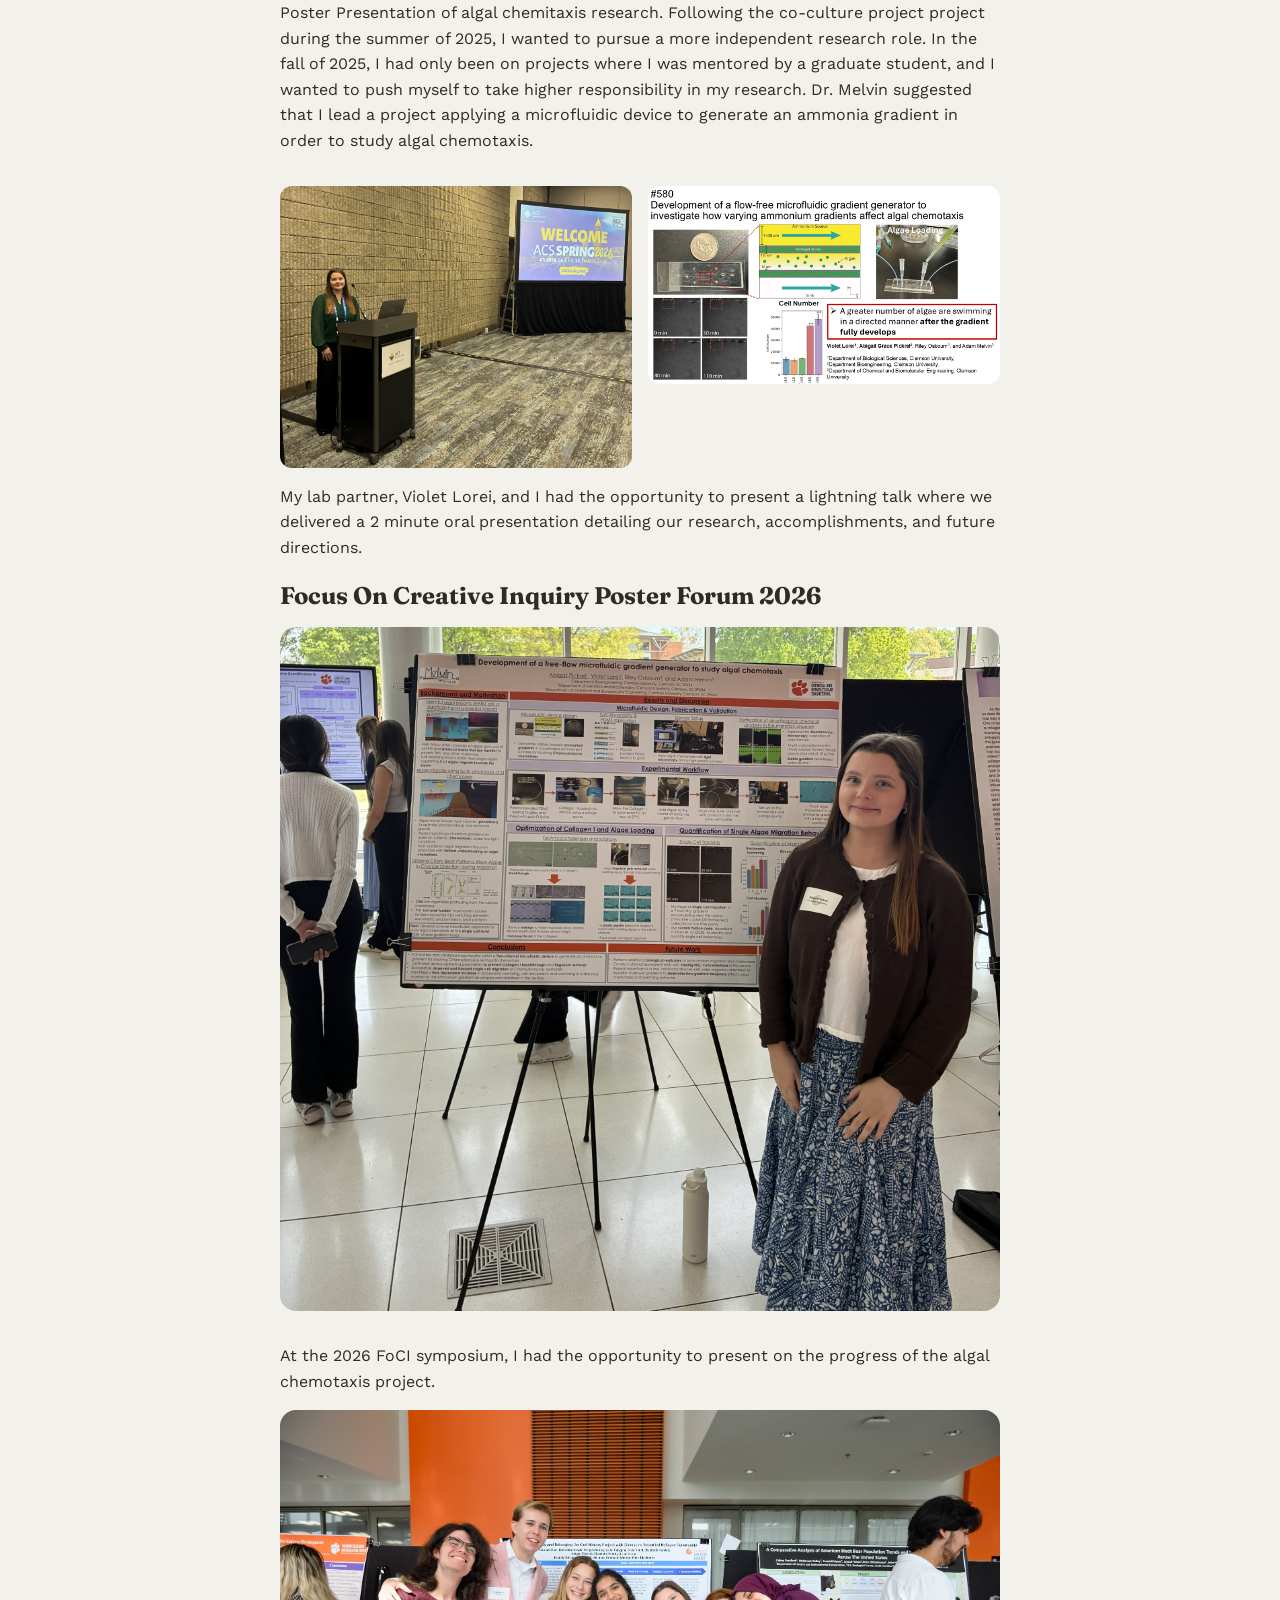
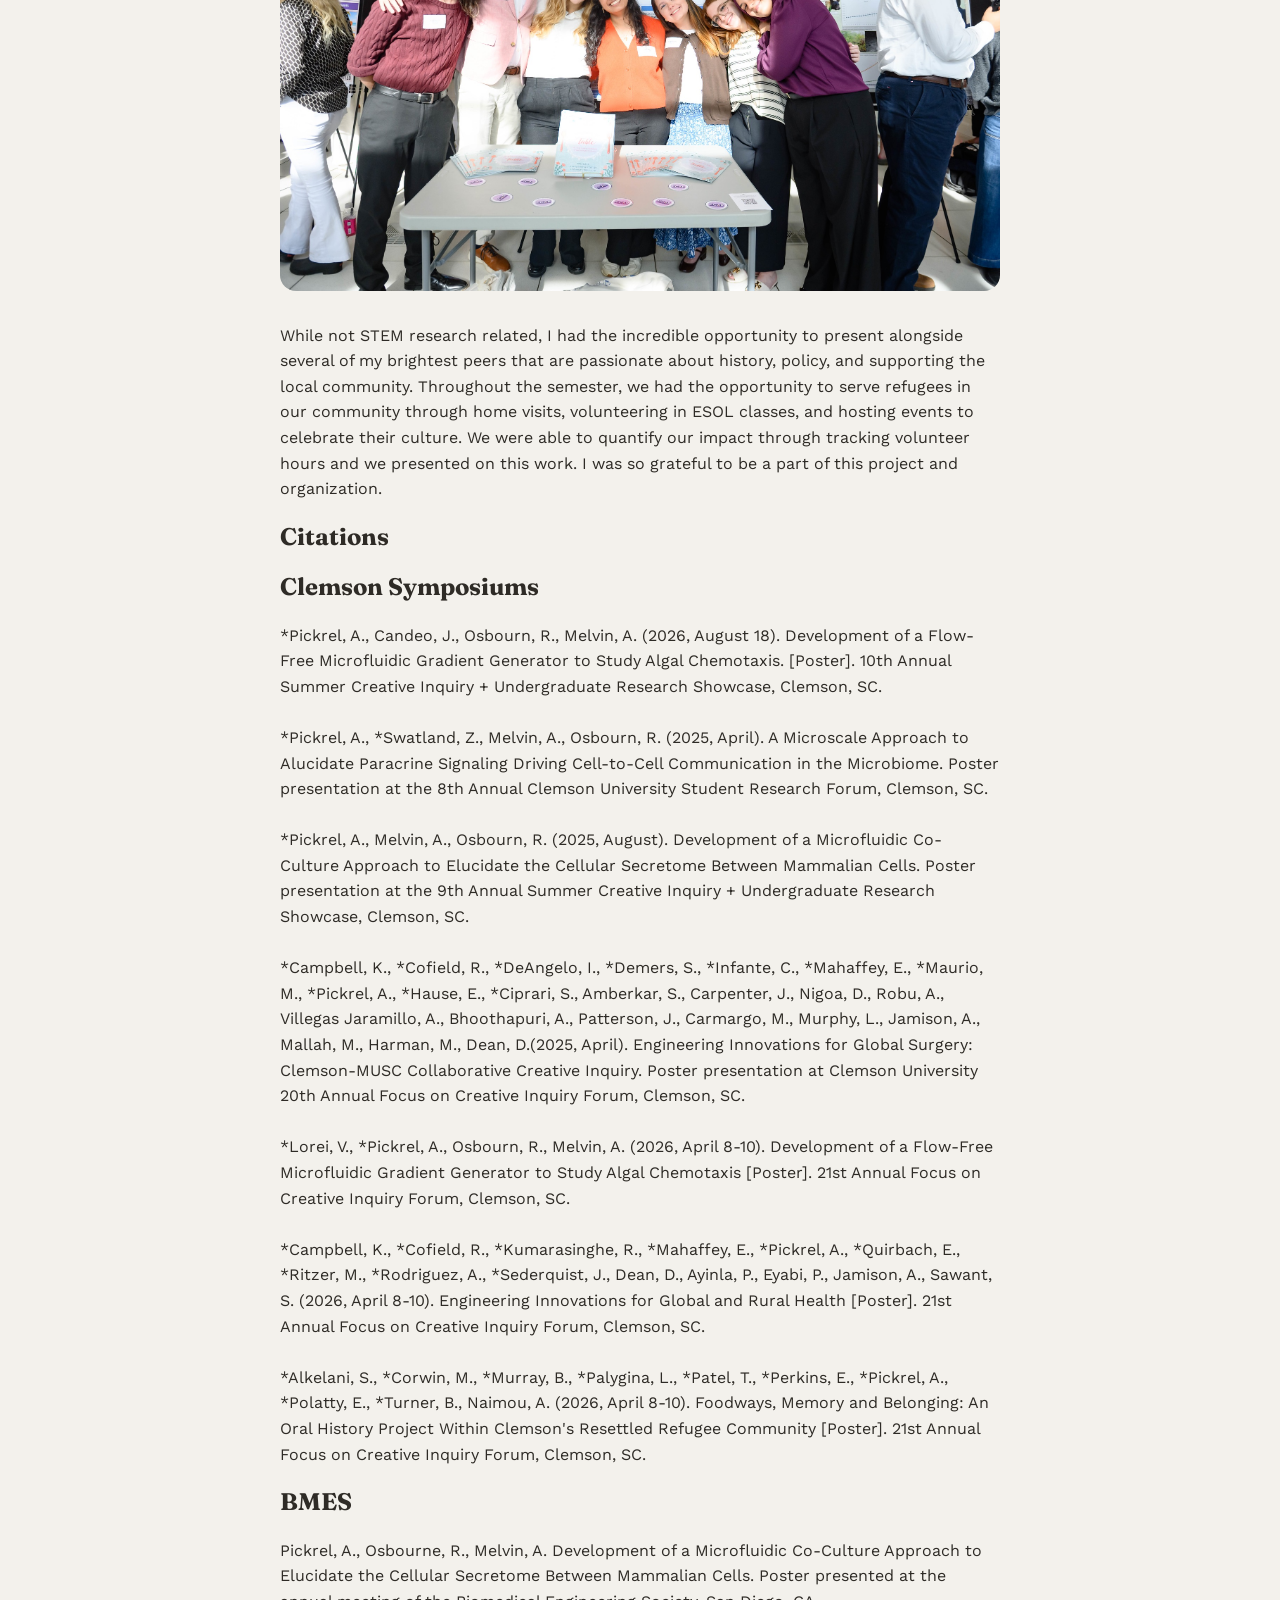
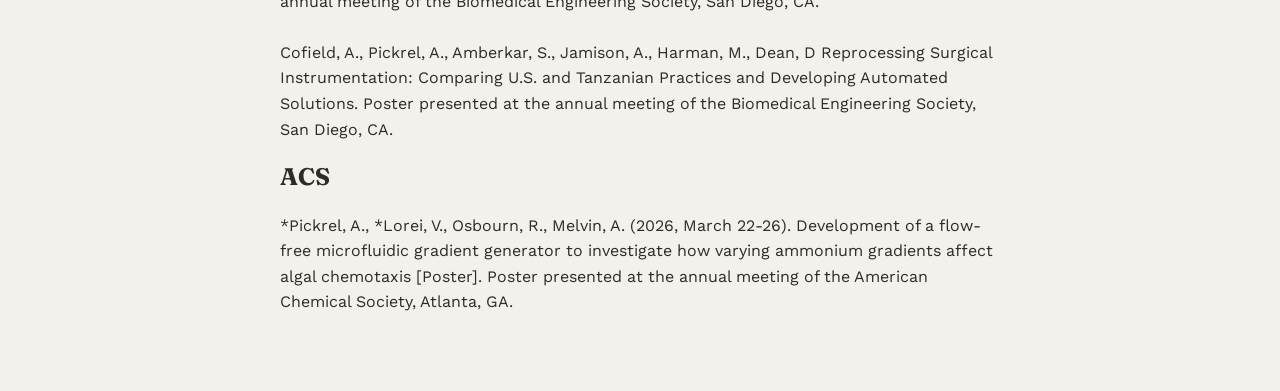
==== commit 1b26a7e8: "Fixed footer and added citation Fixed footer and added citation" ====
--- a/project1.html
+++ b/project1.html
@@ -100,7 +100,8 @@
     </p>
 <h1>Citations</h1>
 <h2>Clemson Symposiums</h2>
-<p>*Pickrel, A., *Swatland, Z., Melvin, A., Osbourn, R. (2025, April). A Microscale Approach to Alucidate Paracrine Signaling Driving Cell-to-Cell Communication in the Microbiome. Poster presentation at the 8th Annual Clemson University Student Research Forum, Clemson, SC. 
+<p>*Pickrel, A., Candeo, J., Osbourn, R., Melvin, A. (2026, August 18). Development of a Flow-Free Microfluidic Gradient Generator to Study Algal Chemotaxis. [Poster]. 10th Annual Summer Creative Inquiry + Undergraduate Research Showcase, Clemson, SC.
+<br><br>*Pickrel, A., *Swatland, Z., Melvin, A., Osbourn, R. (2025, April). A Microscale Approach to Alucidate Paracrine Signaling Driving Cell-to-Cell Communication in the Microbiome. Poster presentation at the 8th Annual Clemson University Student Research Forum, Clemson, SC. 
 
 <br><br>*Pickrel, A., Melvin, A., Osbourn, R. (2025, August). Development of a Microfluidic Co-Culture Approach to Elucidate the Cellular Secretome Between Mammalian Cells. Poster presentation at the 9th Annual Summer Creative Inquiry + Undergraduate Research Showcase, Clemson, SC.
 
